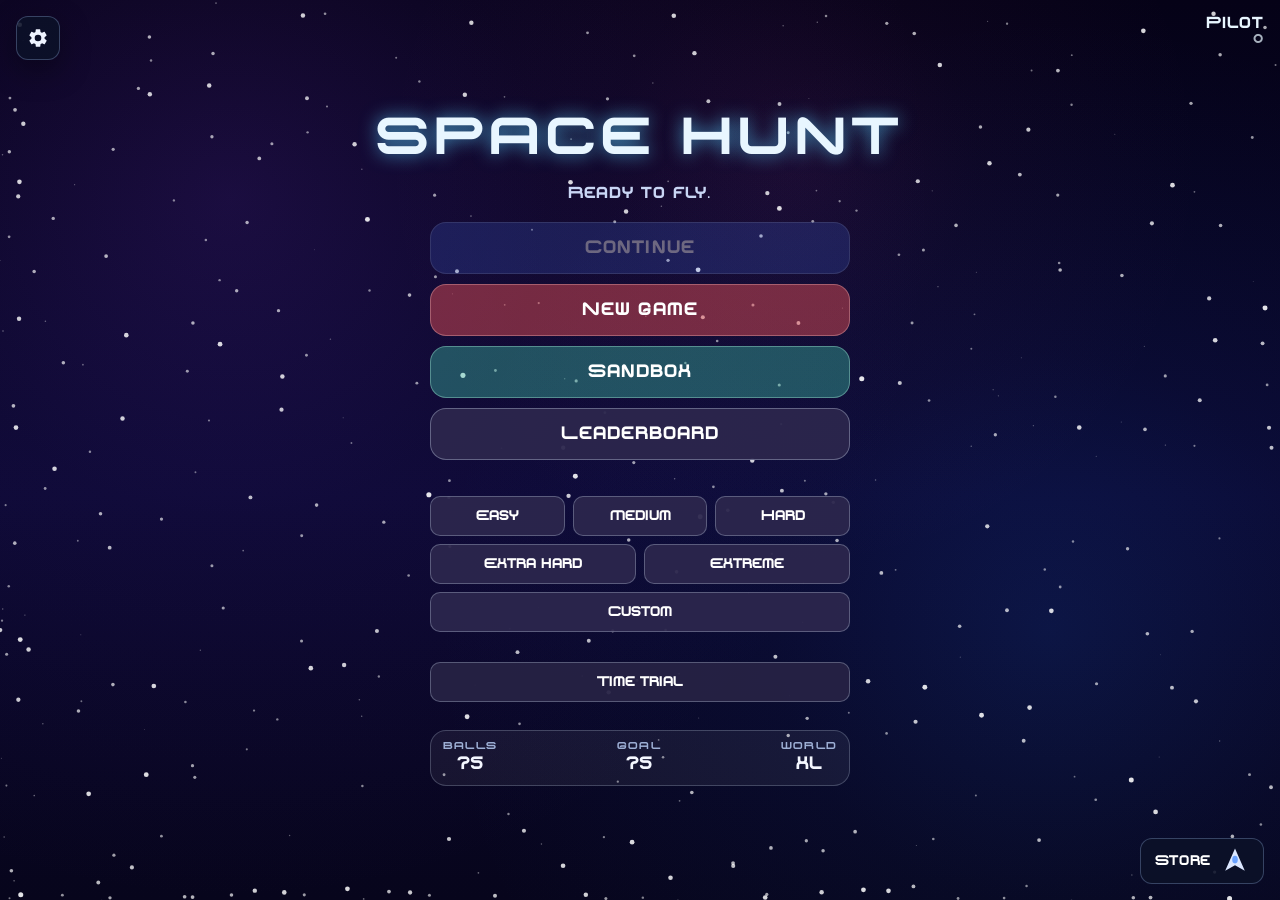
==== game.html @ 749dcb9c "Add Firefly 2 as a store ship. Co-authored-by: Cursor <cursoragent@cursor.com>" ====
<!DOCTYPE html>
<html lang="en">
<head>
    <meta charset="UTF-8">
    <script>
        (function () {
            var mode = new URLSearchParams(location.search).get("mode");
            if (mode !== "new" && mode !== "continue") location.replace("./index.html");
        })();
    </script>
    <meta name="viewport" content="width=device-width, initial-scale=1, minimum-scale=1, maximum-scale=1, user-scalable=no, viewport-fit=cover">
    <script>
        function blockSafariZoom(event) { event.preventDefault(); }
        document.addEventListener("gesturestart", blockSafariZoom, { passive: false });
        document.addEventListener("gesturechange", blockSafariZoom, { passive: false });
        document.addEventListener("gestureend", blockSafariZoom, { passive: false });
    </script>
    <meta name="apple-mobile-web-app-capable" content="yes">
    <meta name="apple-mobile-web-app-title" content="Space Hunt">
    <meta name="apple-mobile-web-app-status-bar-style" content="black-translucent">
    <meta name="mobile-web-app-capable" content="yes">
    <meta name="theme-color" content="#050217">
    <meta name="description" content="Fly through space and collect glowing balls.">
    <title>Play · Harlie Space Hunt</title>
    <link rel="manifest" href="manifest.webmanifest">
    <link rel="icon" href="public/favicon_io/favicon.ico" sizes="any">
    <link rel="icon" type="image/png" sizes="32x32" href="public/favicon_io/favicon-32x32.png">
    <link rel="icon" type="image/png" sizes="16x16" href="public/favicon_io/favicon-16x16.png">
    <link rel="apple-touch-icon" href="public/favicon_io/apple-touch-icon.png">
    <link rel="stylesheet" href="game.css">
</head>
<body>
    <canvas id="game" aria-label="Space hunt play area"></canvas>
    <div class="spike-flash" id="spike-flash" aria-hidden="true"></div>

    <div class="hud-cluster">
        <button type="button" class="settings-btn" id="go-home" aria-label="Home">
            <svg viewBox="0 0 24 24" aria-hidden="true">
                <path fill="currentColor" d="M12 3.1 2.6 11.2h2.5v9.1h5.4v-6.1h3v6.1h5.4v-9.1h2.5L12 3.1z"/>
            </svg>
        </button>
        <section class="panel hud-stats" aria-live="polite" aria-label="Score and time">
            <div class="hud-stats-row">
                <p class="value" aria-label="Found"><span id="found-count">0</span> / <span id="goal-count">75</span></p>
                <p class="value hud-score" id="play-score" aria-label="Score">0</p>
                <p class="value hud-timer" id="play-timer" aria-label="Play time">0:00</p>
            </div>
        </section>
        <button type="button" class="settings-btn play-settings" id="play-settings" aria-label="Settings">
            <svg viewBox="0 0 24 24" aria-hidden="true">
                <path fill="currentColor" d="M19.14 12.94c.04-.31.06-.63.06-.94s-.02-.63-.06-.94l2.03-1.58a.5.5 0 0 0 .12-.64l-1.92-3.32a.5.5 0 0 0-.6-.22l-2.39.96c-.5-.38-1.03-.7-1.62-.94l-.36-2.54a.49.49 0 0 0-.49-.42h-3.84a.49.49 0 0 0-.49.42l-.36 2.54c-.59.24-1.13.56-1.62.94l-2.39-.96a.5.5 0 0 0-.6.22L2.74 8.84a.5.5 0 0 0 .12.64l2.03 1.58c-.04.31-.06.62-.06.94s.02.63.06.94L2.86 14.52a.5.5 0 0 0-.12.64l1.92 3.32c.14.24.41.34.6.22l2.39-.96c.5.38 1.03.7 1.62.94l.36 2.54c.05.24.25.42.49.42h3.84c.24 0 .44-.18.49-.42l.36-2.54c.59-.24 1.13-.56 1.62-.94l2.39.96c.22.09.49 0 .6-.22l1.92-3.32a.5.5 0 0 0-.12-.64l-2.03-1.58ZM12 15.6A3.6 3.6 0 1 1 12 8.4a3.6 3.6 0 0 1 0 7.2Z"/>
            </svg>
        </button>
    </div>

    <p class="coords" id="coords">0, 0</p>

    <div class="controls">
        <div class="joystick" id="joystick" role="application" aria-label="Ship joystick">
            <div class="joystick-base">
                <span class="joystick-ring" data-ring="slow"></span>
                <span class="joystick-ring" data-ring="medium"></span>
                <span class="joystick-ring" data-ring="fast"></span>
                <div class="joystick-knob" id="joystick-knob"></div>
            </div>
        </div>
        <div class="boost-wrap">
            <div class="boost-fuel" role="meter" aria-label="Boost fuel" aria-valuemin="0" aria-valuemax="100" aria-valuenow="100">
                <div class="boost-fuel-fill" id="boost-fuel"></div>
            </div>
            <button type="button" class="boost-btn" id="boost-btn" aria-pressed="false" aria-label="Hold to double ship speed">2×</button>
        </div>
    </div>

    <div class="minimap-stage" id="minimap-stage">
        <canvas id="minimap" class="minimap" aria-label="Minimap, tap to expand" role="button" aria-pressed="false"></canvas>
        <button type="button" class="minimap-close hidden" id="minimap-close" aria-label="Close map">×</button>
    </div>

    <div class="settings-overlay hidden" id="settings-menu" role="dialog" aria-modal="true" aria-labelledby="settings-title">
        <div class="settings-sheet">
            <div class="settings-head">
                <button type="button" class="settings-back hidden" id="settings-back">Back</button>
                <h1 id="settings-title">Settings</h1>
                <button type="button" class="settings-close" id="settings-close" aria-label="Close settings">×</button>
            </div>

            <div class="settings-body">
            <div class="settings-nav" id="settings-nav">
                <button type="button" class="settings-cat" data-panel="user">User settings</button>
                <button type="button" class="settings-cat" data-panel="game">Game settings</button>
                <button type="button" class="settings-cat" data-panel="audio">Volume</button>
                <button type="button" class="settings-cat" data-panel="visuals">Visuals</button>
            </div>

            <div class="settings-panel hidden" data-panel="user">
                <section class="settings-block">
                    <p class="label">Username</p>
                    <input type="text" class="username-input" id="username-input" maxlength="20" autocomplete="username" enterkeyhint="done" spellcheck="false" placeholder="Pilot" aria-label="Username">
                </section>
                <section class="settings-block">
                    <button type="button" class="settings-board" id="settings-board">Leaderboard</button>
                </section>
                <section class="settings-block">
                    <button type="button" class="settings-reset" id="settings-reset">Reset progress</button>
                </section>
            </div>

            <div class="settings-panel hidden" data-panel="game">
                <details class="settings-fold" open>
                    <summary>Hunt</summary>
                    <div class="settings-fold-body">
                        <section class="settings-block">
                            <p class="label">Difficulty</p>
                            <div class="diff-choices" role="group" aria-label="Difficulty">
                                <button type="button" class="diff-btn" data-diff="easy">Easy</button>
                                <button type="button" class="diff-btn" data-diff="medium">Medium</button>
                                <button type="button" class="diff-btn" data-diff="hard">Hard</button>
                                <button type="button" class="diff-btn" data-diff="extra">Extra hard</button>
                                <button type="button" class="diff-btn" data-diff="extreme">Extreme</button>
                                <button type="button" class="diff-btn" data-diff="custom">Custom</button>
                            </div>
                        </section>
                        <section class="settings-block">
                            <div class="settings-heading">
                                <p class="label">Balls</p>
                                <p class="value"><span id="balls-slider-value">75</span></p>
                            </div>
                            <input type="range" id="balls-slider" min="25" max="1000" step="5" value="75" aria-label="Balls in the game">
                        </section>
                        <section class="settings-block">
                            <div class="settings-heading">
                                <p class="label">Goal</p>
                                <p class="value"><span id="goal-slider-value">75</span></p>
                            </div>
                            <input type="range" id="goal-slider" min="5" max="1000" step="5" value="75" aria-label="Balls to win">
                        </section>
                        <section class="settings-block">
                            <p class="label">World size</p>
                            <div class="world-sizes" role="group" aria-label="World size">
                                <button type="button" class="world-btn" data-world="5000" data-size="sm">sm</button>
                                <button type="button" class="world-btn" data-world="10000" data-size="md">md</button>
                                <button type="button" class="world-btn" data-world="15000" data-size="lg">lg</button>
                                <button type="button" class="world-btn is-on" data-world="20000" data-size="xl">xl</button>
                            </div>
                        </section>
                    </div>
                </details>
                <details class="settings-fold">
                    <summary>Spike balls</summary>
                    <div class="settings-fold-body">
                        <section class="settings-block preset-only">
                            <p class="label">Spike balls</p>
                            <div class="pulse-choices" role="group" aria-label="Spike balls">
                                <button type="button" class="spike-btn is-on" data-spikes="on">On</button>
                                <button type="button" class="spike-btn" data-spikes="off">Off</button>
                            </div>
                        </section>
                        <section class="settings-block custom-only hidden">
                            <div class="settings-heading">
                                <p class="label">Count</p>
                                <p class="value"><span id="spikes-slider-value">11</span></p>
                            </div>
                            <input type="range" id="spikes-slider" min="0" max="1000" step="1" value="11" aria-label="Spike balls">
                        </section>
                    </div>
                </details>
                <details class="settings-fold">
                    <summary>Meteors</summary>
                    <div class="settings-fold-body">
                        <section class="settings-block preset-only">
                            <p class="label">Meteors</p>
                            <div class="pulse-choices" role="group" aria-label="Meteors">
                                <button type="button" class="meteor-btn is-on" data-meteor="on">On</button>
                                <button type="button" class="meteor-btn" data-meteor="off">Off</button>
                            </div>
                        </section>
                        <section class="settings-block custom-only hidden">
                            <div class="settings-heading">
                                <p class="label">Count</p>
                                <p class="value"><span id="meteor-slider-value">1</span></p>
                            </div>
                            <input type="range" id="meteor-slider" min="0" max="20" step="1" value="1" aria-label="Meteors on the board">
                        </section>
                        <section class="settings-block custom-only hidden">
                            <div class="settings-heading">
                                <p class="label">Speed</p>
                                <p class="value"><span id="meteor-speed-slider-value">1×</span></p>
                            </div>
                            <input type="range" id="meteor-speed-slider" min="0" max="10" step="0.1" value="1" aria-label="Meteor speed">
                        </section>
                    </div>
                </details>
                <details class="settings-fold custom-only hidden">
                    <summary>Comets</summary>
                    <div class="settings-fold-body">
                        <section class="settings-block">
                            <div class="settings-heading">
                                <p class="label">Count</p>
                                <p class="value"><span id="comet-slider-value">0</span></p>
                            </div>
                            <input type="range" id="comet-slider" min="0" max="300" step="1" value="0" aria-label="Comets on the board">
                        </section>
                        <section class="settings-block">
                            <div class="settings-heading">
                                <p class="label">Points</p>
                                <p class="value"><span id="comet-points-slider-value">60,000</span></p>
                            </div>
                            <input type="range" id="comet-points-slider" min="0" max="3000000" step="10000" value="60000" aria-label="Points per comet">
                        </section>
                        <section class="settings-block">
                            <div class="settings-heading">
                                <p class="label">Speed</p>
                                <p class="value"><span id="comet-speed-slider-value">1×</span></p>
                            </div>
                            <input type="range" id="comet-speed-slider" min="0" max="10" step="0.1" value="1" aria-label="Comet speed">
                        </section>
                    </div>
                </details>
                <details class="settings-fold custom-only hidden">
                    <summary>Neutron stars</summary>
                    <div class="settings-fold-body">
                        <section class="settings-block">
                            <div class="settings-heading">
                                <p class="label">Pairs</p>
                                <p class="value"><span id="neutron-slider-value">5</span></p>
                            </div>
                            <input type="range" id="neutron-slider" min="0" max="20" step="1" value="5" aria-label="Neutron star pairs">
                        </section>
                        <section class="settings-block">
                            <div class="settings-heading">
                                <p class="label">Speed</p>
                                <p class="value"><span id="neutron-speed-slider-value">1×</span></p>
                            </div>
                            <input type="range" id="neutron-speed-slider" min="0" max="10" step="0.1" value="1" aria-label="Neutron star speed">
                        </section>
                    </div>
                </details>
                <details class="settings-fold">
                    <summary>Ship</summary>
                    <div class="settings-fold-body">
                        <section class="settings-block custom-only hidden">
                            <div class="settings-heading">
                                <p class="label">Speed</p>
                                <p class="value"><span id="ship-speed-slider-value">1×</span></p>
                            </div>
                            <input type="range" id="ship-speed-slider" min="0" max="10" step="0.1" value="1" aria-label="Ship speed">
                        </section>
                        <section class="settings-block custom-only hidden">
                            <div class="settings-heading">
                                <p class="label">Planet orbit</p>
                                <p class="value"><span id="cargo-speed-slider-value">1×</span></p>
                            </div>
                            <input type="range" id="cargo-speed-slider" min="0" max="10" step="0.1" value="1" aria-label="Orbiting planet speed">
                        </section>
                        <section class="settings-block">
                            <p class="label">Infinite fuel</p>
                            <div class="pulse-choices" role="group" aria-label="Infinite fuel">
                                <button type="button" class="fuel-btn" data-fuel="on">On</button>
                                <button type="button" class="fuel-btn is-on" data-fuel="off">Off</button>
                            </div>
                        </section>
                        <section class="settings-block">
                            <div class="settings-heading">
                                <p class="label">Zoom</p>
                                <p class="value zoom-value">
                                    <input type="text" class="zoom-input" id="zoom-input" value="1" inputmode="decimal" enterkeyhint="done" autocomplete="off" spellcheck="false" aria-label="Camera zoom amount">
                                    <span aria-hidden="true">×</span>
                                </p>
                            </div>
                            <input type="range" id="zoom-slider" min="0" max="11" step="1" value="2" aria-label="Camera zoom">
                        </section>
                    </div>
                </details>
                <section class="settings-block custom-only hidden">
                    <button type="button" class="settings-defaults custom-reset">Reset defaults</button>
                </section>
            </div>

            <div class="settings-panel hidden" data-panel="audio">
                <section class="settings-block">
                    <p class="label">Audio</p>
                    <div class="pulse-choices" role="group" aria-label="Audio">
                        <button type="button" class="audio-btn is-on" data-audio="on">On</button>
                        <button type="button" class="audio-btn" data-audio="off">Off</button>
                    </div>
                </section>
                <section class="settings-block">
                    <div class="settings-heading">
                        <p class="label">Volume</p>
                        <p class="value"><span id="volume-slider-value">100</span></p>
                    </div>
                    <input type="range" id="volume-slider" min="0" max="100" step="1" value="100" aria-label="Volume">
                </section>
            </div>

            <div class="settings-panel hidden" data-panel="visuals">
                <section class="settings-block">
                    <p class="label">Fullscreen</p>
                    <div class="fullscreen-choices" role="group" aria-label="Fullscreen">
                        <button type="button" class="fullscreen-btn" data-fullscreen="on">On</button>
                        <button type="button" class="fullscreen-btn is-on" data-fullscreen="off">Off</button>
                    </div>
                </section>
                <section class="settings-block">
                    <p class="label">Colors</p>
                    <div class="palette-choices" role="group" aria-label="Color palette">
                        <button type="button" class="palette-btn" data-palette="rainbow">Rainbow</button>
                        <button type="button" class="palette-btn is-on" data-palette="space">Space</button>
                        <button type="button" class="palette-btn" data-palette="dark">Dark</button>
                    </div>
                </section>
                <section class="settings-block">
                    <p class="label">Pulse</p>
                    <div class="pulse-choices" role="group" aria-label="Ball pulse">
                        <button type="button" class="pulse-btn" data-pulse="on">On</button>
                        <button type="button" class="pulse-btn is-on" data-pulse="off">Off</button>
                    </div>
                </section>
                <section class="settings-block">
                    <p class="label">Nebula</p>
                    <div class="pulse-choices" role="group" aria-label="Nebula">
                        <button type="button" class="nebula-btn is-on" data-nebula="on">On</button>
                        <button type="button" class="nebula-btn" data-nebula="off">Off</button>
                    </div>
                </section>
                <section class="settings-block">
                    <p class="label">Moving stars</p>
                    <div class="pulse-choices" role="group" aria-label="Moving stars">
                        <button type="button" class="star-btn is-on" data-stars="on">On</button>
                        <button type="button" class="star-btn" data-stars="off">Off</button>
                    </div>
                </section>
                <section class="settings-block">
                    <p class="label">Background</p>
                    <div class="pulse-choices" role="group" aria-label="Background">
                        <button type="button" class="sky-btn is-on" data-sky="stars">Stars</button>
                        <button type="button" class="sky-btn" data-sky="galaxies">Galaxies</button>
                    </div>
                </section>
                <section class="settings-block">
                    <div class="settings-heading">
                        <p class="label">Lifetime</p>
                        <p class="value" id="lifetime-points" aria-label="Lifetime points">0</p>
                    </div>
                    <p class="label">Locks</p>
                    <div class="pulse-choices" role="group" aria-label="Ship store prices">
                        <button type="button" class="req-btn is-on" data-req="on">On</button>
                        <button type="button" class="req-btn" data-req="off">Off</button>
                    </div>
                    <p class="label ship-picker-label">Store</p>
                    <div class="ship-choices" role="group" aria-label="Ship store">
                    <button type="button" class="ship-btn is-on" data-ship="classic" aria-label="Classic ship">
                        <svg viewBox="0 0 32 40" aria-hidden="true">
                            <path fill="#dce7ff" d="M16 2 30 34 16 26 2 34Z"/>
                            <ellipse fill="#6aa2ff" cx="16" cy="18" rx="4" ry="5.5"/>
                        </svg>
                    </button>
                    <button type="button" class="ship-btn is-locked" data-ship="ship-1" aria-label="Crew ship">
                        <img src="public/images/ships/ship-1.webp" alt="">
                        <span class="ship-lock">5,000</span>
                    </button>
                    <button type="button" class="ship-btn is-locked" data-ship="cat" aria-label="Cat ship">
                        <img src="public/images/ships/cat.webp" alt="">
                        <span class="ship-lock">7,500</span>
                    </button>
                    <button type="button" class="ship-btn is-locked" data-ship="wolf" aria-label="Wolf ship">
                        <img src="public/images/ships/wolf.webp" alt="">
                        <span class="ship-lock">11,250</span>
                    </button>
                    <button type="button" class="ship-btn is-locked" data-ship="cube" aria-label="Cube ship">
                        <img src="public/images/ships/cube.webp" alt="">
                        <span class="ship-lock">16,880</span>
                    </button>
                    <button type="button" class="ship-btn is-locked" data-ship="hello-kitty" aria-label="Hello Kitty ship">
                        <img src="public/images/ships/hello-kitty.webp" alt="">
                        <span class="ship-lock">25,320</span>
                    </button>
                    <button type="button" class="ship-btn is-locked" data-ship="ufo" aria-label="UFO ship">
                        <img src="public/images/ships/ufo.webp" alt="">
                        <span class="ship-lock">37,970</span>
                    </button>
                    <button type="button" class="ship-btn is-locked" data-ship="harlie" aria-label="Harlie ship">
                        <img src="public/images/ships/harlie.webp" alt="">
                        <span class="ship-lock">56,960</span>
                    </button>
                    <button type="button" class="ship-btn is-locked" data-ship="selah" aria-label="Selah ship">
                        <img src="public/images/ships/selah.webp" alt="">
                        <span class="ship-lock">85,430</span>
                    </button>
                    <button type="button" class="ship-btn is-locked" data-ship="guitar" aria-label="Guitar ship">
                        <img src="public/images/ships/guitar.webp" alt="">
                        <span class="ship-lock">128,150</span>
                    </button>
                    <button type="button" class="ship-btn is-locked" data-ship="selah-harlie" aria-label="Selah and Harlie ship">
                        <img src="public/images/ships/selah-harlie.webp" alt="">
                        <span class="ship-lock">192,220</span>
                    </button>
                    <button type="button" class="ship-btn is-locked" data-ship="harlie-ship-1" aria-label="Harlie ship 1">
                        <img src="public/images/ships/harlie-ship-1.webp" alt="">
                        <span class="ship-lock">288,330</span>
                    </button>
                    <button type="button" class="ship-btn is-locked" data-ship="papa" aria-label="Papa ship">
                        <img src="public/images/ships/papa.webp" alt="">
                        <span class="ship-lock">432,490</span>
                    </button>
                    <button type="button" class="ship-btn is-locked" data-ship="jj" aria-label="JJ ship">
                        <img src="public/images/ships/jj.webp" alt="">
                        <span class="ship-lock">648,740</span>
                    </button>
                    <button type="button" class="ship-btn is-locked" data-ship="firefly" aria-label="Firefly ship">
                        <img src="public/images/ships/firefly.webp" alt="">
                        <span class="ship-lock">973,100</span>
                    </button>
                    <button type="button" class="ship-btn is-locked" data-ship="firefly-2" aria-label="Firefly 2 ship">
                        <img src="public/images/ships/firefly-2.webp" alt="">
                        <span class="ship-lock">1,459,650</span>
                    </button>
                    </div>
                </section>
            </div>
            </div>

            <div class="settings-actions">
                <button type="button" class="settings-home" id="settings-home">Home</button>
                <button type="button" class="settings-restart" id="settings-restart">Restart</button>
                <button type="button" class="settings-continue" id="settings-continue">Continue</button>
            </div>
        </div>
    </div>

    <div class="overlay hidden" id="buy-overlay" role="dialog" aria-modal="true" aria-labelledby="buy-title">
        <div class="win-card resume-card">
            <h1 id="buy-title">BUY SHIP?</h1>
            <p id="buy-copy">Spend points to own this ship?</p>
            <div class="resume-actions">
                <button type="button" id="buy-cancel">Cancel</button>
                <button type="button" class="resume-continue" id="buy-confirm">Buy</button>
            </div>
        </div>
    </div>

    <div class="overlay hidden" id="reset-overlay" role="dialog" aria-modal="true" aria-labelledby="reset-title">
        <div class="win-card resume-card">
            <h1 id="reset-title">RESET ALL?</h1>
            <p>This erases lifetime points, purchased ships, the leaderboard, and any game in progress.</p>
            <div class="resume-actions">
                <button type="button" id="reset-cancel">Cancel</button>
                <button type="button" class="reset-confirm" id="reset-confirm">Reset</button>
            </div>
        </div>
    </div>

    <div class="overlay hidden" id="resume-overlay" role="dialog" aria-modal="true" aria-labelledby="resume-title">
        <div class="win-card resume-card">
            <h1 id="resume-title">CONTINUE?</h1>
            <p id="resume-message">A game is in progress.</p>
            <div class="resume-actions">
                <button type="button" class="resume-new" id="resume-new">New game</button>
                <button type="button" class="resume-continue" id="resume-continue">Continue</button>
            </div>
        </div>
    </div>

    <div class="overlay hidden" id="board-overlay" role="dialog" aria-modal="true" aria-labelledby="board-title">
        <div class="win-card board-card">
            <div class="board-head">
                <button type="button" class="board-back" id="board-back">Back</button>
                <button type="button" class="board-close" id="board-close" aria-label="Close leaderboard">×</button>
            </div>
            <h1 id="board-title">SCORES</h1>
            <div class="board-table" id="board-table" role="table" aria-label="Leaderboard">
                <div class="board-cols" role="row">
                    <span class="board-rank">#</span>
                    <span class="board-name">Name</span>
                    <span class="board-score">Score</span>
                    <span class="board-time">Time</span>
                    <span class="board-date">Date</span>
                </div>
                <div class="board-list" id="board-list"></div>
            </div>
            <p class="board-empty hidden" id="board-empty">No wins yet.</p>
        </div>
    </div>

    <div class="overlay hidden" id="win-overlay">
        <div class="win-card">
            <h1 id="win-title">YOU WON</h1>
            <p class="win-score" id="win-score">0</p>
            <p id="win-message">You reached the goal.</p>
            <div class="win-actions">
                <button type="button" id="win-board">Leaderboard</button>
                <button type="button" id="win-home">Home</button>
            </div>
        </div>
    </div>

    <script src="game.js"></script>
</body>
</html>
---- game.css ----
@font-face {
    font-family: "Supreme Spike";
    src: url("public/fonts/SupremeSpike-KVO8D.otf") format("opentype");
    font-weight: 400 800;
    font-style: normal;
    font-display: swap;
}

*,
*::before,
*::after {
    box-sizing: border-box;
    -webkit-tap-highlight-color: transparent;
}

html,
body {
    margin: 0;
    width: 100%;
    height: 100%;
    width: 100dvw;
    height: 100dvh;
    overflow: hidden;
    position: fixed;
    background: #02010a;
    color: #f4f7ff;
    font-family: "Supreme Spike", sans-serif;
    touch-action: none;
    overscroll-behavior: none;
    text-size-adjust: 100%;
    -webkit-text-size-adjust: 100%;
    user-select: none;
    -webkit-user-select: none;
}

input,
textarea {
    user-select: text;
    -webkit-user-select: text;
}

html {
    --control-grow: clamp(1, calc(1 + 0.6 * (100vmin - 320px) / 448px), 1.6);
    --control-inset-x: clamp(0px, calc(100vw / 6 * (100vmin - 320px) / 448px - 100px), calc(100vw / 6 - 100px));
    --control-inset-y: clamp(0px, calc(100vh / 6 * (100vmin - 320px) / 448px - 50px), calc(100vh / 6 - 50px));
}

html.settings-open,
body.settings-open,
html.board-open,
body.board-open {
    touch-action: pan-y;
}

#game {
    display: block;
    position: fixed;
    inset: 0;
    width: 100%;
    height: 100%;
}

.spike-flash {
    position: fixed;
    inset: 0;
    z-index: 9;
    pointer-events: none;
    opacity: 0;
    background:
        radial-gradient(ellipse 90% 42% at 50% -8%, rgba(255, 48, 32, 0.72), transparent 62%),
        radial-gradient(ellipse 90% 42% at 50% 108%, rgba(160, 8, 18, 0.68), transparent 62%),
        radial-gradient(ellipse 42% 90% at -8% 50%, rgba(220, 24, 36, 0.58), transparent 62%),
        radial-gradient(ellipse 42% 90% at 108% 50%, rgba(220, 24, 36, 0.58), transparent 62%),
        radial-gradient(ellipse 50% 40% at 12% 18%, rgba(255, 90, 40, 0.28), transparent 70%),
        radial-gradient(ellipse 46% 36% at 88% 82%, rgba(120, 0, 16, 0.3), transparent 68%);
    filter: blur(16px);
}

.spike-flash.is-on {
    animation: spike-smoke 0.75s ease-out forwards;
}

@keyframes spike-smoke {
    0% { opacity: 0; }
    10% { opacity: 1; }
    100% { opacity: 0; }
}

.hud-cluster {
    position: fixed;
    top: max(20px, env(safe-area-inset-top));
    left: 50%;
    transform: translateX(-50%);
    z-index: 5;
    display: flex;
    align-items: center;
    gap: 15px;
    pointer-events: none;
}

.hud-stats {
    position: relative;
    display: flex;
    flex-direction: column;
    align-items: center;
    gap: 0;
    min-width: 0;
}

.hud-stats-row {
    display: flex;
    align-items: center;
    gap: 18px;
}

.panel,
.settings-btn,
.joystick-base,
.joystick-knob {
    background: rgba(12, 18, 40, 0.88);
    border: 1px solid rgba(170, 200, 255, 0.28);
    box-shadow: 0 10px 30px rgba(0, 0, 0, 0.35);
}

.panel {
    pointer-events: auto;
    border-radius: 22px;
    padding: 15px 20px;
    min-width: 0;
}

.hud-stats .value {
    margin: 0;
    font-size: 35px;
    font-variant-numeric: tabular-nums;
}

.hud-score,
.hud-timer {
    padding-left: 18px;
    border-left: 1px solid rgba(170, 200, 255, 0.28);
}

.hud-timer {
    flex: 0 0 8ch;
    width: 8ch;
    min-width: 8ch;
    white-space: nowrap;
    text-align: left;
}

.label {
    margin: 0;
    font-size: 12px;
    letter-spacing: 0.12em;
    text-transform: uppercase;
    color: #9eb0d6;
}

.value {
    margin: 2px 0 0;
    font-size: 28px;
    font-weight: 700;
    line-height: 1.1;
}

.settings-btn {
    position: relative;
    z-index: 5;
    pointer-events: auto;
    touch-action: manipulation;
    width: 70px;
    height: 70px;
    padding: 0;
    border-radius: 20px;
    color: #eef3ff;
    display: grid;
    place-items: center;
    line-height: 0;
    flex-shrink: 0;
}

.settings-btn svg {
    display: block;
    width: 35px;
    height: 35px;
    overflow: visible;
    pointer-events: none;
}

.settings-lite .settings-cat[data-panel="user"],
.settings-lite .settings-cat[data-panel="game"] {
    display: none;
}

.settings-overlay {
    position: fixed;
    inset: 0;
    z-index: 6;
    padding: max(16px, env(safe-area-inset-top)) max(16px, env(safe-area-inset-right)) max(16px, env(safe-area-inset-bottom)) max(16px, env(safe-area-inset-left));
    display: flex;
    flex-direction: column;
    align-items: center;
    justify-content: center;
    overflow: hidden;
    touch-action: pan-y;
    overscroll-behavior: contain;
    background:
        radial-gradient(ellipse 58% 42% at 16% 22%, rgba(148, 72, 210, 0.16), transparent 70%),
        radial-gradient(ellipse 48% 38% at 86% 18%, rgba(46, 118, 196, 0.12), transparent 68%),
        radial-gradient(ellipse 52% 40% at 74% 82%, rgba(210, 78, 148, 0.1), transparent 70%),
        radial-gradient(ellipse 46% 34% at 24% 88%, rgba(48, 168, 176, 0.1), transparent 66%),
        rgba(4, 8, 22, 0.34);
}

.settings-overlay.hidden {
    display: none;
}

.settings-sheet {
    display: flex;
    flex-direction: column;
    width: 600px;
    max-width: 100%;
    max-height: 100%;
    min-height: 0;
    overflow: hidden;
    touch-action: pan-y;
    border-radius: 28px;
    padding: 28px 24px 20px;
    background:
        radial-gradient(ellipse 80% 55% at 8% 0%, rgba(168, 96, 230, 0.14), transparent 58%),
        radial-gradient(ellipse 70% 50% at 100% 100%, rgba(40, 130, 200, 0.1), transparent 52%),
        linear-gradient(180deg, rgb(54, 55, 116), rgb(30, 11, 53));
    border: 1px solid rgba(220, 235, 255, 0.32);
    box-shadow: 0 16px 50px rgba(0, 0, 0, 0.22), inset 0 1px 0 rgba(255, 255, 255, 0.28);
}

.settings-head {
    display: flex;
    align-items: center;
    justify-content: space-between;
    gap: 12px;
    margin-bottom: 20px;
    flex-shrink: 0;
}

.settings-back {
    min-height: 48px;
    padding: 0 14px;
    flex-shrink: 0;
    border: 1px solid rgba(220, 235, 255, 0.28);
    border-radius: 14px;
    background: rgba(255, 255, 255, 0.1);
    color: #fff;
    font-size: 16px;
    font-weight: 700;
}

.settings-nav {
    display: flex;
    flex-direction: column;
    gap: 12px;
}

.settings-cat {
    min-height: 64px;
    border-radius: 16px;
    border: 1px solid rgba(220, 235, 255, 0.28);
    background: rgba(79, 124, 255, 0.5);
    color: #fff;
    font-size: 20px;
    font-weight: 700;
}

.settings-panel.hidden,
.settings-nav.hidden,
.settings-back.hidden {
    display: none;
}

.settings-sheet h1 {
    margin: 0;
    flex: 1;
    text-align: center;
    font-size: 40px;
}

.settings-close {
    width: 48px;
    height: 48px;
    flex-shrink: 0;
    padding: 0;
    border: 1px solid rgba(220, 235, 255, 0.28);
    border-radius: 14px;
    background: rgba(255, 255, 255, 0.1);
    color: #fff;
    font-size: 32px;
    line-height: 1;
}

.settings-body {
    flex: 1 1 auto;
    min-height: 0;
    overflow-x: hidden;
    overflow-y: auto;
    touch-action: pan-y;
    -webkit-overflow-scrolling: touch;
    overscroll-behavior: contain;
}

.settings-panel {
    min-height: min-content;
}

.settings-block {
    margin-bottom: 28px;
}

.settings-body .settings-block:last-child,
.settings-panel .settings-block:last-child {
    margin-bottom: 0;
}

.custom-only.hidden,
.preset-only.hidden {
    display: none;
}

.settings-fold {
    margin-bottom: 12px;
    border: 1px solid rgba(220, 235, 255, 0.22);
    border-radius: 16px;
    background: rgba(255, 255, 255, 0.05);
    overflow: hidden;
}

.settings-fold:last-child {
    margin-bottom: 0;
}

.settings-fold > summary {
    list-style: none;
    cursor: pointer;
    display: flex;
    align-items: center;
    justify-content: space-between;
    gap: 12px;
    min-height: 56px;
    padding: 0 16px;
    color: #fff;
    font-size: 18px;
    font-weight: 700;
    letter-spacing: 0.03em;
    touch-action: manipulation;
    user-select: none;
    -webkit-user-select: none;
}

.settings-fold > summary::-webkit-details-marker,
.settings-fold > summary::marker {
    display: none;
    content: "";
}

.settings-fold > summary::after {
    content: "";
    width: 0.5em;
    height: 0.5em;
    flex-shrink: 0;
    border-right: 2px solid rgba(220, 235, 255, 0.8);
    border-bottom: 2px solid rgba(220, 235, 255, 0.8);
    transform: rotate(45deg);
    transition: transform 0.15s ease;
}

.settings-fold[open] > summary::after {
    margin-top: 6px;
    transform: rotate(225deg);
}

.settings-fold-body {
    padding: 4px 16px 16px;
}

.settings-fold .settings-block {
    margin-bottom: 18px;
}

.settings-fold .settings-block:last-child {
    margin-bottom: 0;
}

.settings-heading {
    display: flex;
    align-items: baseline;
    justify-content: space-between;
    gap: 16px;
    margin-bottom: 14px;
}

.settings-heading .value {
    margin: 0;
}

.zoom-value {
    display: flex;
    align-items: baseline;
    gap: 2px;
}

.zoom-input {
    width: 4.8em;
    min-width: 0;
    min-height: 44px;
    margin: 0;
    padding: 2px 8px;
    border-radius: 10px;
    border: 1px solid rgba(220, 235, 255, 0.28);
    background: rgba(255, 255, 255, 0.12);
    color: inherit;
    font: inherit;
    font-size: 28px;
    font-weight: 700;
    line-height: 1.1;
    text-align: right;
    pointer-events: auto;
    touch-action: manipulation;
    user-select: text;
    -webkit-user-select: text;
}

.zoom-input:focus {
    outline: 2px solid rgba(79, 124, 255, 0.85);
    outline-offset: 1px;
}

.username-input {
    display: block;
    width: 100%;
    margin-top: 12px;
    min-height: 56px;
    padding: 12px 16px;
    border-radius: 16px;
    border: 1px solid rgba(220, 235, 255, 0.28);
    background: rgba(255, 255, 255, 0.16);
    color: #fff;
    font-family: inherit;
    font-size: 18px;
    font-weight: 700;
    letter-spacing: 0.04em;
    user-select: text;
    -webkit-user-select: text;
    touch-action: manipulation;
}

.username-input::placeholder {
    color: rgba(190, 210, 245, 0.45);
    font-weight: 500;
}

.settings-board,
.settings-defaults,
.settings-reset {
    display: block;
    width: 100%;
    margin-top: 0;
    min-height: 56px;
    border-radius: 16px;
    border: 1px solid rgba(220, 235, 255, 0.28);
    background: rgba(79, 124, 255, 0.5);
    color: #fff;
    font-size: 18px;
    font-weight: 700;
}

.settings-reset {
    background: rgba(255, 90, 90, 0.42);
    border-color: rgba(255, 190, 190, 0.35);
}

.reset-confirm {
    background: rgba(255, 90, 90, 0.42);
    border-color: rgba(255, 190, 190, 0.4);
}

.range-hit {
    position: relative;
    width: 100%;
    height: 64px;
    display: flex;
    align-items: center;
    touch-action: none;
    -webkit-user-select: none;
    user-select: none;
}

.range-hit input[type="range"] {
    pointer-events: none;
    height: 64px;
}

html.range-dragging,
html.range-dragging * {
    touch-action: none !important;
}

input[type="range"] {
    -webkit-appearance: none;
    appearance: none;
    display: block;
    width: 100%;
    height: 64px;
    margin: 0;
    padding: 0;
    background: transparent;
    accent-color: #4f7cff;
    touch-action: none;
    cursor: pointer;
}

input[type="range"]::-webkit-slider-runnable-track {
    height: 14px;
    border-radius: 999px;
    background: rgba(220, 235, 255, 0.22);
}

input[type="range"]::-webkit-slider-thumb {
    -webkit-appearance: none;
    appearance: none;
    width: 44px;
    height: 44px;
    margin-top: -15px;
    border-radius: 50%;
    border: 2px solid #dceeff;
    background: #4f7cff;
    box-shadow: 0 2px 8px rgba(0, 0, 0, 0.35);
}

input[type="range"]::-moz-range-track {
    height: 14px;
    border-radius: 999px;
    background: rgba(220, 235, 255, 0.22);
}

input[type="range"]::-moz-range-thumb {
    width: 44px;
    height: 44px;
    border: 2px solid #dceeff;
    border-radius: 50%;
    background: #4f7cff;
    box-shadow: 0 2px 8px rgba(0, 0, 0, 0.35);
}

input[type="range"]:focus {
    outline: none;
}

input[type="range"]:focus-visible::-webkit-slider-thumb,
input[type="range"]:focus-visible::-moz-range-thumb {
    box-shadow: 0 0 0 3px rgba(79, 124, 255, 0.45);
}

.world-sizes,
.palette-choices,
.pulse-choices,
.fullscreen-choices,
.ship-choices,
.diff-choices {
    display: flex;
    gap: 12px;
    margin-top: 12px;
}

.diff-choices {
    flex-wrap: wrap;
}

.ship-choices {
    flex-wrap: wrap;
}

.ship-picker-label {
    margin-top: 16px;
}

.world-btn,
.palette-btn,
.pulse-btn,
.req-btn,
.audio-btn,
.fullscreen-btn,
.spike-btn,
.meteor-btn,
.fuel-btn,
.nebula-btn,
.star-btn,
.sky-btn,
.diff-btn {
    flex: 1;
    min-height: 72px;
    border-radius: 16px;
    border: 1px solid rgba(220, 235, 255, 0.28);
    background: rgba(255, 255, 255, 0.2);
    color: #fff;
    font-size: 22px;
    font-weight: 700;
    text-transform: lowercase;
}

.palette-btn,
.pulse-btn,
.req-btn,
.audio-btn,
.fullscreen-btn,
.spike-btn,
.meteor-btn,
.fuel-btn,
.nebula-btn,
.star-btn,
.sky-btn,
.diff-btn {
    text-transform: none;
    font-size: 18px;
}

.diff-btn {
    flex: 1 1 calc(33.333% - 8px);
    min-height: 56px;
    font-size: 16px;
}

.world-btn.is-on,
.palette-btn.is-on,
.pulse-btn.is-on,
.req-btn.is-on,
.audio-btn.is-on,
.fullscreen-btn.is-on,
.spike-btn.is-on,
.meteor-btn.is-on,
.fuel-btn.is-on,
.nebula-btn.is-on,
.star-btn.is-on,
.sky-btn.is-on,
.diff-btn.is-on,
.ship-btn.is-on {
    background: rgba(79, 124, 255, 0.5);
    border-color: rgba(220, 235, 255, 0.55);
}

/* Home difficulty row sits on the starfield, not on the settings sheet. */
.home-diffs .diff-btn {
    background: rgba(44, 39, 77, 0.94);
}

.home-diffs .diff-btn.is-on {
    background: rgba(48, 62, 148, 0.94);
}

.ship-btn {
    position: relative;
    flex: 1 1 calc(25% - 12px);
    min-width: 72px;
    min-height: 88px;
    padding: 10px;
    border-radius: 16px;
    border: 1px solid rgba(220, 235, 255, 0.28);
    background: rgba(255, 255, 255, 0.2);
    color: #fff;
    display: grid;
    place-items: center;
}

.ship-btn.is-locked {
    opacity: 0.42;
}

.ship-btn.is-sale {
    opacity: 1;
}

.ship-lock {
    display: none;
    position: absolute;
    left: 6px;
    right: 6px;
    bottom: 6px;
    padding: 2px 0;
    border-radius: 8px;
    background: rgba(4, 8, 22, 0.72);
    font-family: "Supreme Spike", sans-serif;
    font-size: 11px;
    font-weight: 700;
    letter-spacing: 0.04em;
    color: #e8f6ff;
}

.ship-btn.is-locked .ship-lock,
.ship-btn.is-sale .ship-lock {
    display: block;
}

.ship-btn.is-sale .ship-lock {
    background: rgba(79, 124, 255, 0.88);
}

@keyframes ship-nope {
    0%, 100% { transform: translateX(0); }
    25% { transform: translateX(-5px); }
    75% { transform: translateX(5px); }
}

.ship-btn.is-nope {
    animation: ship-nope 0.28s ease;
}

.ship-btn img,
.ship-btn svg {
    width: 86px;
    height: 58px;
    object-fit: contain;
    pointer-events: none;
}

.ship-btn img[src*="cat.webp"],
.ship-btn img[src*="wolf.webp"],
.ship-btn img[src*="ufo.webp"] {
    image-rendering: pixelated;
    image-rendering: crisp-edges;
}

.settings-actions {
    display: flex;
    flex-wrap: wrap;
    gap: 16px;
    margin-top: 16px;
    flex-shrink: 0;
}

.settings-actions button {
    flex: 1;
    min-height: 64px;
    border-radius: 16px;
    color: #fff;
    font-size: 20px;
    font-weight: 700;
}

.settings-home {
    background: rgba(255, 255, 255, 0.22);
    border: 1px solid rgba(220, 235, 255, 0.32);
}

.settings-restart {
    background: rgba(255, 90, 90, 0.4);
    border: 1px solid rgba(255, 190, 190, 0.35);
}

.settings-continue {
    background: rgba(79, 124, 255, 0.56);
    border: 1px solid rgba(190, 215, 255, 0.4);
}

.coords {
    position: fixed;
    left: 50%;
    bottom: max(24px, env(safe-area-inset-bottom));
    transform: translateX(-50%);
    margin: 0;
    z-index: 2;
    font-size: 13px;
    letter-spacing: 0.04em;
    color: rgba(190, 210, 245, 0.7);
    pointer-events: none;
}

.minimap-stage {
    position: fixed;
    top: max(20px, env(safe-area-inset-top));
    right: max(20px, env(safe-area-inset-right));
    bottom: auto;
    left: auto;
    width: 240px;
    height: 240px;
    z-index: 3;
    overflow: hidden;
    border-radius: 20px;
    background: #02010a;
}

.minimap {
    position: absolute;
    inset: 0;
    width: 100%;
    height: 100%;
    pointer-events: auto;
    touch-action: manipulation;
    cursor: pointer;
    border-radius: 20px;
    border: 1px solid rgba(170, 200, 255, 0.28);
    box-shadow: 0 10px 30px rgba(0, 0, 0, 0.35);
    background: #0a0830;
}

.minimap-close {
    position: absolute;
    top: 10px;
    right: 10px;
    z-index: 1;
    width: 64px;
    height: 64px;
    padding: 0;
    border: 1px solid rgba(220, 235, 255, 0.35);
    border-radius: 16px;
    background: rgba(12, 18, 40, 0.9);
    color: #eef3ff;
    font-size: 48px;
    font-weight: 700;
    line-height: 1;
}

.minimap-close.hidden {
    display: none;
}

.controls {
    position: fixed;
    left: max(16px, env(safe-area-inset-left));
    right: auto;
    bottom: max(16px, env(safe-area-inset-bottom));
    width: max-content;
    display: flex;
    justify-content: flex-start;
    align-items: flex-end;
    gap: 14px;
    z-index: 8;
    opacity: 0.5;
}

.joystick {
    --stick-base: 1;
    --stick-scale: calc(var(--stick-base) * var(--control-grow));
    --stick-size: calc(220px * var(--stick-scale));
    --ring-slow: calc(68px * var(--stick-scale));
    --ring-medium: calc(110px * var(--stick-scale));
    --ring-fast: calc(152px * var(--stick-scale));
    --knob-size: calc(86px * var(--stick-scale));
    --pip-size: calc(8px * var(--stick-scale));
    position: relative;
    width: var(--stick-size);
    height: var(--stick-size);
    touch-action: none;
}

.boost-wrap {
    display: flex;
    flex-direction: column;
    align-items: center;
    gap: 8px;
    margin-bottom: 8px;
}

.boost-fuel {
    display: flex;
    flex-direction: row;
    justify-content: flex-start;
    width: calc(76px * var(--control-grow));
    height: calc(10px * var(--control-grow));
    border-radius: 999px;
    border: 1px solid rgba(220, 235, 255, 0.35);
    background: rgba(10, 16, 36, 0.55);
    overflow: hidden;
    pointer-events: none;
}

.boost-fuel-fill {
    width: 100%;
    height: 100%;
    border-radius: inherit;
    background: linear-gradient(90deg, #4f7cff, #9ad0ff);
}

.boost-btn {
    position: static;
    inset: auto;
    touch-action: none;
    width: calc(76px * var(--control-grow));
    height: calc(76px * var(--control-grow));
    margin-bottom: 0;
    flex-shrink: 0;
    border-radius: 50%;
    border: 1px solid rgba(220, 235, 255, 0.35);
    background: rgba(12, 18, 40, 0.92);
    color: #eef3ff;
    font-size: calc(22px * var(--control-grow));
    font-weight: 800;
    box-shadow: 0 10px 30px rgba(0, 0, 0, 0.35);
}

.boost-btn.is-on {
    background: rgba(79, 124, 255, 0.82);
    border-color: rgba(190, 230, 255, 0.7);
    box-shadow: 0 0 18px rgba(90, 160, 255, 0.7);
}

.boost-btn.is-empty {
    opacity: 0.45;
}

.joystick-base {
    position: relative;
    width: 100%;
    height: 100%;
    border-radius: 50%;
    background: rgba(10, 16, 36, 0.72);
}

.joystick-ring {
    position: absolute;
    top: 50%;
    left: 50%;
    border: 2px solid rgba(190, 210, 245, 0.22);
    border-radius: 50%;
    pointer-events: none;
}

.joystick-ring[data-ring="slow"] {
    width: var(--ring-slow);
    height: var(--ring-slow);
    margin: calc(var(--ring-slow) / -2) 0 0 calc(var(--ring-slow) / -2);
}

.joystick-ring[data-ring="medium"] {
    width: var(--ring-medium);
    height: var(--ring-medium);
    margin: calc(var(--ring-medium) / -2) 0 0 calc(var(--ring-medium) / -2);
}

.joystick-ring[data-ring="fast"] {
    width: var(--ring-fast);
    height: var(--ring-fast);
    margin: calc(var(--ring-fast) / -2) 0 0 calc(var(--ring-fast) / -2);
}

.joystick-ring.is-on {
    border-color: #9ec2ff;
    box-shadow: 0 0 12px rgba(122, 168, 255, 0.7);
}

.joystick-knob {
    position: absolute;
    top: 50%;
    left: 50%;
    width: var(--knob-size);
    height: var(--knob-size);
    margin: calc(var(--knob-size) / -2) 0 0 calc(var(--knob-size) / -2);
    border-radius: 50%;
    background: rgba(90, 140, 255, 0.52);
    border: 1px solid rgba(190, 215, 255, 0.55);
    box-shadow: 0 8px 22px rgba(0, 0, 0, 0.4);
    pointer-events: none;
}

.joystick.is-active .joystick-knob {
    background: rgba(90, 140, 255, 0.82);
}

.joystick-pip {
    position: absolute;
    top: 50%;
    left: 50%;
    width: var(--pip-size);
    height: var(--pip-size);
    margin: calc(var(--pip-size) / -2) 0 0 calc(var(--pip-size) / -2);
    border-radius: 50%;
    background: rgba(190, 210, 245, 0.38);
    pointer-events: none;
}

.joystick-pip.is-on {
    background: #9ec2ff;
    box-shadow: 0 0 10px #7aa8ff;
}

.overlay {
    position: fixed;
    inset: 0;
    display: grid;
    place-items: center;
    background: rgba(2, 4, 16, 0.55);
    z-index: 7;
}

.overlay.hidden {
    display: none;
}

.win-card {
    width: min(520px, calc(100vw - 40px));
    border-radius: 24px;
    padding: 36px 28px 28px;
    text-align: center;
    background: linear-gradient(180deg, rgba(41, 42, 75, 0.97), rgba(10, 13, 38, 0.97));
    border: 1px solid rgba(160, 230, 255, 0.4);
    box-shadow: 0 0 40px rgba(80, 180, 255, 0.28);
}

.win-card h1 {
    margin: 0 0 12px;
    font-family: "Supreme Spike", sans-serif;
    font-size: clamp(40px, 8vw, 72px);
    font-weight: 800;
    letter-spacing: 0.12em;
    line-height: 1;
    color: #e8f6ff;
    text-shadow: 0 0 18px rgba(90, 210, 255, 0.85), 0 0 48px rgba(50, 140, 255, 0.5);
}

.win-card p {
    margin: 0 0 24px;
    font-family: "Supreme Spike", sans-serif;
    font-size: 14px;
    letter-spacing: 0.08em;
    color: #c9d6f5;
}

.win-score {
    margin: 0 0 8px !important;
    font-size: clamp(28px, 6vw, 44px) !important;
    font-weight: 800;
    letter-spacing: 0.08em;
    color: #e8f6ff !important;
    text-shadow: 0 0 16px rgba(90, 210, 255, 0.7);
}

.win-card button {
    min-width: 180px;
    min-height: 56px;
    border: 1px solid rgba(190, 230, 255, 0.45);
    border-radius: 14px;
    background: rgba(79, 124, 255, 0.55);
    color: #fff;
    font-family: "Supreme Spike", sans-serif;
    font-size: 16px;
    font-weight: 700;
    letter-spacing: 0.08em;
}

.resume-card h1 {
    font-size: clamp(28px, 6vw, 48px);
}

.resume-actions {
    display: flex;
    flex-wrap: wrap;
    justify-content: center;
    gap: 12px;
}

.resume-actions button {
    flex: 1;
    min-width: 0;
}

.resume-new {
    background: rgba(255, 90, 90, 0.42);
    border-color: rgba(255, 190, 190, 0.4);
}

.win-actions {
    display: flex;
    flex-wrap: wrap;
    justify-content: center;
    gap: 12px;
}

.win-actions button {
    flex: 1;
    min-width: 0;
}

.board-card {
    width: max(66vw, min(calc(100vw - 24px), 420px));
    max-width: calc(100vw - 24px);
    height: min(66vh, calc(100dvh - 24px - env(safe-area-inset-top) - env(safe-area-inset-bottom)));
    max-height: calc(100dvh - 24px - env(safe-area-inset-top) - env(safe-area-inset-bottom));
    padding: 22px 20px 18px;
    display: flex;
    flex-direction: column;
    text-align: left;
}

.board-card h1 {
    margin: 0 0 12px;
    font-size: clamp(20px, 3.6vw, 28px);
    letter-spacing: 0.14em;
    text-align: center;
}

.board-head {
    display: flex;
    align-items: center;
    justify-content: space-between;
    gap: 8px;
    margin-bottom: 10px;
}

.board-back,
.board-close {
    min-width: 0;
    min-height: 44px;
    padding: 0 8px;
    border: 1px solid rgba(220, 235, 255, 0.28);
    border-radius: 12px;
    background: rgba(255, 255, 255, 0.1);
    color: #fff;
    font-family: "Supreme Spike", sans-serif;
    font-size: 14px;
    font-weight: 700;
    letter-spacing: 0.06em;
}

.board-close {
    width: 48px;
    justify-self: end;
    font-size: 26px;
    line-height: 1;
}

.board-table {
    --board-cols: 2.2rem minmax(0, 1fr) 5.5rem 4.25rem 5.75rem;
    display: flex;
    flex-direction: column;
    flex: 1 1 auto;
    min-height: 0;
    width: 100%;
    border: 1px solid rgba(170, 200, 255, 0.22);
    border-radius: 14px;
    overflow: hidden;
    background: rgba(4, 8, 22, 0.28);
}

.board-cols,
.board-row {
    display: grid;
    grid-template-columns: var(--board-cols);
    column-gap: 12px;
    align-items: center;
    width: 100%;
    padding: 10px 12px;
}

.board-cols {
    flex: 0 0 auto;
    border-bottom: 1px solid rgba(170, 200, 255, 0.22);
    background: rgba(10, 16, 36, 0.72);
    font-family: "Supreme Spike", sans-serif;
    font-size: 10px;
    font-weight: 700;
    letter-spacing: 0.1em;
    text-transform: uppercase;
    color: #9eb0d6;
}

.board-list {
    flex: 1 1 auto;
    min-height: 0;
    overflow-x: hidden;
    overflow-y: auto;
    touch-action: pan-y;
    -webkit-overflow-scrolling: touch;
}

.board-row {
    margin: 0;
    border-bottom: 1px solid rgba(170, 200, 255, 0.1);
    border-radius: 0;
    background: transparent;
    font-family: "Supreme Spike", sans-serif;
    font-size: 13px;
    letter-spacing: 0.03em;
    color: #e8f6ff;
}

.board-row:nth-child(even) {
    background: rgba(255, 255, 255, 0.04);
}

.board-row.is-you {
    background: rgba(79, 124, 255, 0.28);
    border-bottom-color: rgba(190, 230, 255, 0.28);
}

.board-rank,
.board-score,
.board-time,
.board-date {
    font-variant-numeric: tabular-nums;
    white-space: nowrap;
}

.board-rank {
    text-align: center;
}

.board-score,
.board-time,
.board-date {
    text-align: right;
}

.board-name {
    min-width: 0;
    overflow: hidden;
    text-overflow: ellipsis;
    white-space: nowrap;
}

.board-empty {
    margin: 12px 0 0 !important;
    text-align: center;
}

.board-table.hidden,
.board-empty.hidden {
    display: none;
}

button {
    font-family: inherit;
    cursor: pointer;
    touch-action: manipulation;
}

body.home {
    overflow: auto;
    touch-action: pan-y;
    background: #050217;
}

.home-sky {
    position: fixed;
    inset: 0;
    z-index: 0;
    width: 100%;
    height: 100%;
    pointer-events: none;
}

.home-settings {
    position: fixed;
    top: max(16px, env(safe-area-inset-top));
    left: max(16px, env(safe-area-inset-left));
    z-index: 4;
    width: 56px;
    height: 56px;
    padding: 0;
    border-radius: 16px;
    border: 1px solid rgba(170, 200, 255, 0.28);
    background: rgba(12, 18, 40, 0.88);
    color: #eef3ff;
    display: grid;
    place-items: center;
    box-shadow: 0 10px 30px rgba(0, 0, 0, 0.35);
}

.home-settings svg {
    display: block;
    width: 28px;
    height: 28px;
}

.home-pilot {
    position: fixed;
    top: max(16px, env(safe-area-inset-top));
    right: max(16px, env(safe-area-inset-right));
    z-index: 4;
    display: flex;
    flex-direction: column;
    align-items: flex-end;
    gap: 2px;
    max-width: min(50vw, 280px);
    pointer-events: none;
}

.home-user,
.home-lifetime {
    margin: 0;
    overflow: hidden;
    text-overflow: ellipsis;
    white-space: nowrap;
    font-weight: 700;
    letter-spacing: 0.06em;
    text-align: right;
}

.home-user {
    font-size: 16px;
    color: #e8f6ff;
}

.home-lifetime {
    font-size: 13px;
    color: rgba(232, 246, 255, 0.72);
}

.home-screen {
    position: relative;
    z-index: 1;
    min-height: 100%;
    display: flex;
    flex-direction: column;
    align-items: center;
    justify-content: center;
    gap: 20px;
    padding: max(28px, env(safe-area-inset-top)) max(24px, env(safe-area-inset-right)) max(28px, env(safe-area-inset-bottom)) max(24px, env(safe-area-inset-left));
}

.home-title {
    margin: 0;
    font-size: clamp(42px, 8vw, 72px);
    letter-spacing: 0.12em;
    text-align: center;
    color: #e8f6ff;
    text-shadow: 0 0 18px rgba(90, 210, 255, 0.7);
}

.home-sub {
    margin: 0;
    font-size: 16px;
    letter-spacing: 0.06em;
    color: #c9d6f5;
    text-align: center;
}

.home-actions {
    display: flex;
    flex-direction: column;
    width: min(420px, 100%);
    gap: 12px;
}

.home-diffs {
    display: flex;
    flex-wrap: wrap;
    width: min(420px, 100%);
    gap: 10px;
    margin-top: 20px;
}

.home-diffs .diff-btn {
    flex: 1 1 calc(33.333% - 8px);
}

.home-diffs .home-diff-custom {
    flex: 1 1 100%;
}

.home-trial {
    display: flex;
    flex-direction: column;
    width: min(420px, 100%);
    gap: 10px;
    margin-top: 12px;
}

.trial-toggle,
.trial-btn {
    min-height: 52px;
    border-radius: 14px;
    border: 1px solid rgba(220, 235, 255, 0.28);
    background: rgba(39, 35, 69, 0.94);
    color: #fff;
    font-size: 18px;
    font-weight: 700;
}

.trial-toggle.is-on,
.trial-btn.is-on {
    background: rgba(48, 62, 148, 0.94);
}

.trial-times {
    display: flex;
    gap: 10px;
}

.trial-times.hidden {
    display: none;
}

.trial-btn {
    flex: 1;
}

.home-diff-rules {
    display: flex;
    justify-content: space-between;
    width: min(420px, 100%);
    margin-top: 8px;
    padding: 14px 16px;
    border-radius: 16px;
    border: 1px solid rgba(220, 235, 255, 0.22);
    background: rgba(255, 255, 255, 0.06);
    text-align: center;
}

.home-diff-rules .value {
    margin-top: 4px;
    font-size: 22px;
}

.home-btn {
    min-height: 64px;
    border-radius: 16px;
    border: 1px solid rgba(220, 235, 255, 0.32);
    background: rgba(44, 39, 77, 0.94);
    color: #fff;
    font-size: 22px;
    font-weight: 700;
    letter-spacing: 0.06em;
}

.home-continue {
    background: rgba(79, 124, 255, 0.48);
    border-color: rgba(190, 215, 255, 0.4);
}

.home-continue:disabled {
    opacity: 0.38;
    cursor: default;
}

.home-new {
    background: rgba(255, 90, 90, 0.42);
    border-color: rgba(255, 190, 190, 0.35);
}

.home-sandbox {
    background: rgba(64, 196, 168, 0.38);
    border-color: rgba(180, 255, 230, 0.35);
}

.home-ships {
    position: fixed;
    right: max(16px, env(safe-area-inset-right));
    bottom: max(16px, env(safe-area-inset-bottom));
    z-index: 4;
    display: flex;
    align-items: center;
    gap: 10px;
    min-height: 44px;
    padding: 8px 14px;
    border-radius: 12px;
    border: 1px solid rgba(170, 200, 255, 0.28);
    background: rgba(12, 18, 40, 0.88);
    color: #fff;
    font-size: 14px;
    font-weight: 700;
    letter-spacing: 0.05em;
}

.home-ships-icon {
    display: grid;
    place-items: center;
    width: 28px;
    height: 28px;
}

.home-ships-icon img,
.home-ships-icon svg {
    display: block;
    width: 28px;
    height: 28px;
    object-fit: contain;
}

.ships-card {
    width: min(640px, calc(100vw - 32px));
    text-align: left;
}

.ships-card h1 {
    margin-bottom: 8px;
}

.store-balance {
    margin: 0 0 16px;
    font-size: 16px;
    font-weight: 700;
    letter-spacing: 0.06em;
    color: rgba(232, 246, 255, 0.78);
}

.ships-card .ship-choices {
    margin-top: 0;
    max-height: min(58vh, 440px);
    overflow-x: hidden;
    overflow-y: auto;
}

@media (max-width: 1440px) {
    .hud-cluster {
        top: max(15px, env(safe-area-inset-top));
        gap: 13px;
    }

    .hud-stats {
        padding: 8px 13px;
        border-radius: 18px;
    }

    .hud-stats-row {
        gap: 13px;
    }

    .hud-score,
    .hud-timer {
        padding-left: 13px;
    }

    .panel {
        padding: 10px 15px;
        border-radius: 18px;
    }

    .label {
        font-size: 10px;
    }

    .value {
        font-size: 20px;
    }

    .zoom-input {
        font-size: 20px;
        min-height: 40px;
        border-radius: 8px;
        padding: 1px 6px;
    }

    .hud-stats .value {
        font-size: 25px;
    }

    .settings-btn {
        width: 50px;
        height: 50px;
        border-radius: 15px;
    }

    .settings-btn svg {
        width: 25px;
        height: 25px;
    }

    .coords {
        font-size: 11px;
    }

    .minimap-stage {
        top: max(12px, env(safe-area-inset-top));
        right: max(12px, env(safe-area-inset-right));
        left: auto;
        bottom: auto;
        width: 108px;
        height: 108px;
        border-radius: 10px;
    }

    .minimap {
        border-radius: 10px;
    }

    .controls {
        gap: 10px;
        left: max(12px, env(safe-area-inset-left));
        right: auto;
        bottom: max(16px, env(safe-area-inset-bottom));
        width: max-content;
        justify-content: flex-start;
        opacity: 1;
    }

    .boost-wrap {
        position: fixed;
        left: auto;
        right: max(12px, env(safe-area-inset-right));
        bottom: max(16px, env(safe-area-inset-bottom));
        margin: 0;
        z-index: 8;
    }

    .boost-btn {
        position: static;
        margin: 0;
    }

    .joystick {
        --stick-base: 0.6363636364;
    }

    .settings-sheet {
        border-radius: 20px;
        padding: 16px 16px 14px;
        max-height: 100%;
        min-height: 0;
        overflow: hidden;
    }

    .settings-body {
        flex: 1 1 auto;
        min-height: 0;
        overflow-x: hidden;
        overflow-y: auto;
        -webkit-overflow-scrolling: touch;
    }

    .settings-head {
        margin-bottom: 12px;
        gap: 10px;
    }

    .settings-sheet h1 {
        font-size: 24px;
    }

    .settings-close {
        width: 36px;
        height: 36px;
        border-radius: 10px;
        font-size: 24px;
    }

    .settings-back {
        min-height: 36px;
        padding: 0 10px;
        border-radius: 10px;
        font-size: 14px;
    }

    .settings-cat {
        min-height: 52px;
        border-radius: 12px;
        font-size: 18px;
    }

    .settings-block {
        margin-bottom: 14px;
    }

    .settings-fold {
        margin-bottom: 8px;
        border-radius: 12px;
    }

    .settings-fold > summary {
        min-height: 44px;
        padding: 0 12px;
        font-size: 16px;
    }

    .settings-fold-body {
        padding: 2px 12px 12px;
    }

    .settings-fold .settings-block {
        margin-bottom: 12px;
    }

    .settings-heading {
        margin-bottom: 6px;
        gap: 8px;
    }

    .username-input {
        margin-top: 8px;
        min-height: 40px;
        padding: 8px 12px;
        border-radius: 10px;
        font-size: 16px;
    }

    .settings-board,
    .settings-defaults,
    .settings-reset {
        min-height: 40px;
        border-radius: 10px;
        font-size: 15px;
    }

    input[type="range"],
    .range-hit {
        height: 64px;
    }

    .world-sizes,
    .palette-choices,
    .pulse-choices,
    .fullscreen-choices,
    .ship-choices,
    .diff-choices {
        gap: 8px;
        margin-top: 8px;
    }

    .world-btn,
    .palette-btn,
    .pulse-btn,
    .req-btn,
    .audio-btn,
    .fullscreen-btn,
    .spike-btn,
    .meteor-btn,
    .fuel-btn,
    .nebula-btn,
    .star-btn,
    .sky-btn,
    .diff-btn {
        min-height: 40px;
        border-radius: 10px;
        font-size: 14px;
    }

    .ship-btn {
        flex: 1 1 calc(50% - 8px);
        min-height: 56px;
        padding: 8px;
        border-radius: 10px;
    }

    .ship-btn img,
    .ship-btn svg {
        width: 64px;
        height: 42px;
    }

    .palette-btn,
    .pulse-btn,
    .req-btn,
    .audio-btn,
    .fullscreen-btn,
    .spike-btn,
    .meteor-btn,
    .fuel-btn,
    .nebula-btn,
    .star-btn,
    .sky-btn {
        font-size: 13px;
    }

    .settings-actions {
        gap: 10px;
        margin-top: 12px;
    }

    .settings-actions button {
        min-height: 44px;
        border-radius: 10px;
        font-size: 15px;
    }

    .board-card {
        width: max(66vw, min(calc(100vw - 20px), 420px));
        max-width: calc(100vw - 20px);
        height: min(66vh, calc(100dvh - 20px - env(safe-area-inset-top) - env(safe-area-inset-bottom)));
        max-height: calc(100dvh - 20px - env(safe-area-inset-top) - env(safe-area-inset-bottom));
        padding: 16px 14px 14px;
        border-radius: 20px;
    }

    .board-table {
        --board-cols: 1.8rem minmax(0, 1fr) 4.6rem 3.6rem 4.8rem;
        border-radius: 12px;
    }

    .board-cols,
    .board-row {
        column-gap: 8px;
        padding: 8px 10px;
    }

    .board-row {
        font-size: 12px;
    }

    .home-title {
        font-size: clamp(36px, 9vw, 52px);
    }

    .home-settings {
        width: 44px;
        height: 44px;
        border-radius: 12px;
    }

    .home-settings svg {
        width: 22px;
        height: 22px;
    }

    .home-actions {
        gap: 10px;
    }

    .home-diffs {
        margin-top: 16px;
        gap: 8px;
    }

    .home-trial {
        margin-top: 10px;
        gap: 8px;
    }

    .trial-toggle,
    .trial-btn {
        min-height: 40px;
        border-radius: 10px;
        font-size: 14px;
    }

    .home-diff-rules {
        padding: 10px 12px;
    }

    .home-diff-rules .value {
        font-size: 18px;
    }

    .home-btn {
        min-height: 52px;
        font-size: 18px;
    }
}

.playground #play-settings,
.playground #win-board {
    display: none;
}

.playground-dock {
    position: fixed;
    top: max(12px, env(safe-area-inset-top));
    right: max(12px, env(safe-area-inset-right));
    z-index: 8;
    display: flex;
    flex-direction: column;
    align-items: flex-end;
    gap: 8px;
    pointer-events: none;
}

.playground-toggle,
.playground-panel,
.playground-restart {
    pointer-events: auto;
}

.playground-toggle,
.playground-restart {
    min-height: 44px;
    padding: 0 14px;
    border-radius: 12px;
    border: 1px solid rgba(170, 200, 255, 0.28);
    background: rgba(12, 18, 40, 0.92);
    color: #eef3ff;
    font-size: 15px;
    font-weight: 700;
}

.playground-panel {
    display: none;
    width: min(320px, calc(100vw - 24px));
    max-height: calc(100dvh - 88px);
    overflow: auto;
    touch-action: pan-y;
    -webkit-overflow-scrolling: touch;
    overscroll-behavior: contain;
    padding: 12px 14px 16px;
    border-radius: 16px;
    border: 1px solid rgba(170, 200, 255, 0.28);
    background: rgba(12, 18, 40, 0.94);
    box-shadow: 0 10px 30px rgba(0, 0, 0, 0.4);
}

body.playground-open .playground-panel {
    display: block;
}

.playground-panel .settings-block {
    margin-top: 10px;
}

.playground-panel .settings-fold {
    margin-top: 8px;
    margin-bottom: 0;
}

.playground-panel .settings-fold > summary {
    min-height: 40px;
    font-size: 14px;
}

.playground-panel .settings-fold-body {
    padding: 0 12px 10px;
}

.playground-panel .settings-fold .settings-block {
    margin-top: 8px;
    margin-bottom: 0;
}

.playground-panel .label {
    font-size: 12px;
}

.playground-panel .diff-btn,
.playground-panel .world-btn,
.playground-panel .pulse-choices button,
.playground-panel .palette-btn,
.playground-panel .trial-btn,
.playground-panel .trial-toggle {
    min-height: 36px;
    font-size: 13px;
    border-radius: 10px;
}

.playground-panel .diff-choices {
    gap: 6px;
}

.playground-ships {
    flex-wrap: wrap;
}

.playground-ships .ship-btn {
    flex: 1 1 calc(25% - 8px);
    min-height: 52px;
    padding: 4px;
}

.playground-ships .ship-btn img,
.playground-ships .ship-btn svg {
    width: 48px;
    height: 32px;
}

.playground-restart {
    width: 100%;
    margin-top: 14px;
}

html.minimap-open .minimap-stage,
body.minimap-open .minimap-stage {
    top: 50%;
    left: 50%;
    right: auto;
    bottom: auto;
    transform: translate(-50%, -50%);
    z-index: 6;
}
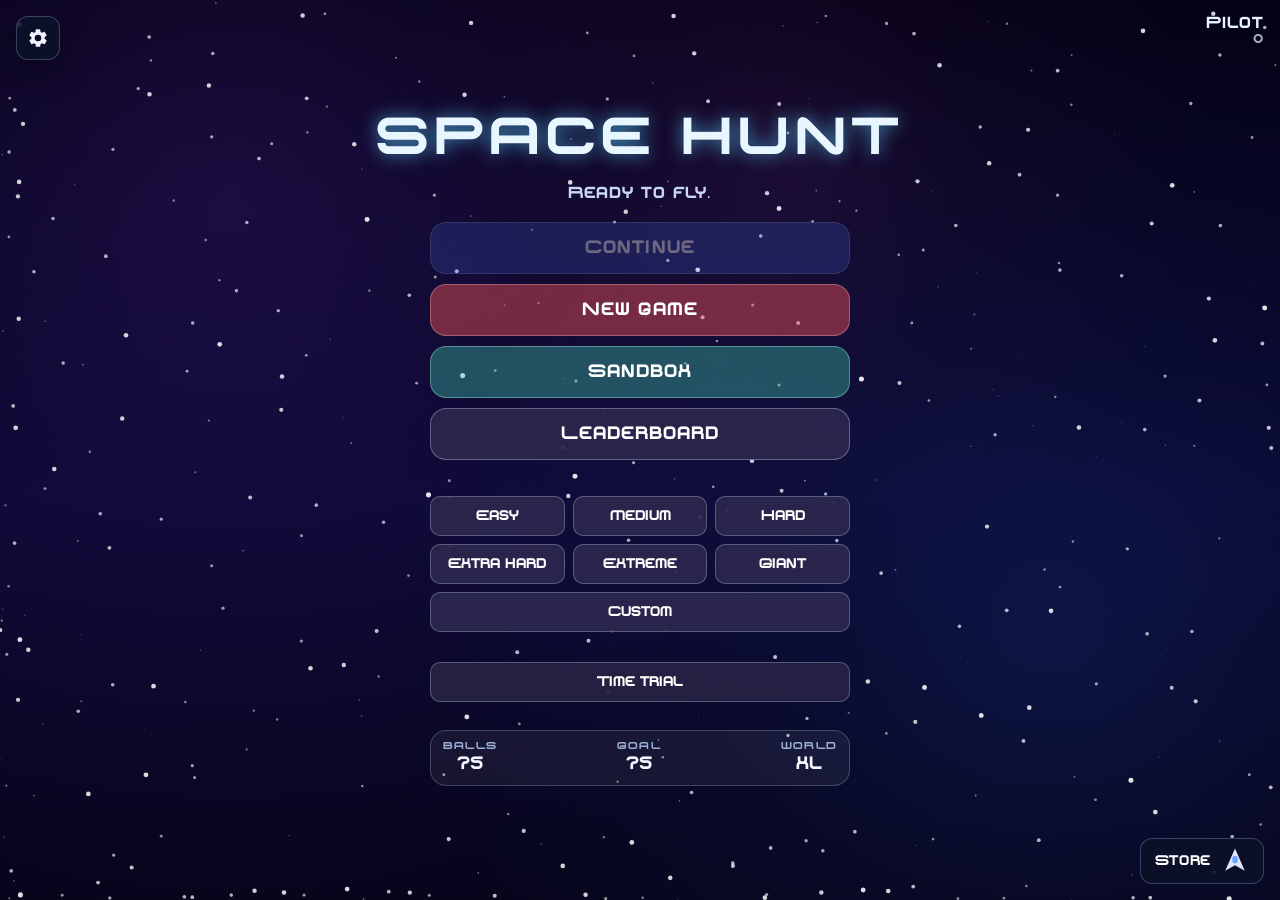
==== commit 5abf9bf5: "Add Giant mode with doubled planets and doubling score. Co-authored-by: Cursor <cursoragent@cursor.c" ====
--- a/game.html
+++ b/game.html
@@ -118,6 +118,7 @@
                                 <button type="button" class="diff-btn" data-diff="hard">Hard</button>
                                 <button type="button" class="diff-btn" data-diff="extra">Extra hard</button>
                                 <button type="button" class="diff-btn" data-diff="extreme">Extreme</button>
+                                <button type="button" class="diff-btn" data-diff="giant">Giant</button>
                                 <button type="button" class="diff-btn" data-diff="custom">Custom</button>
                             </div>
                         </section>
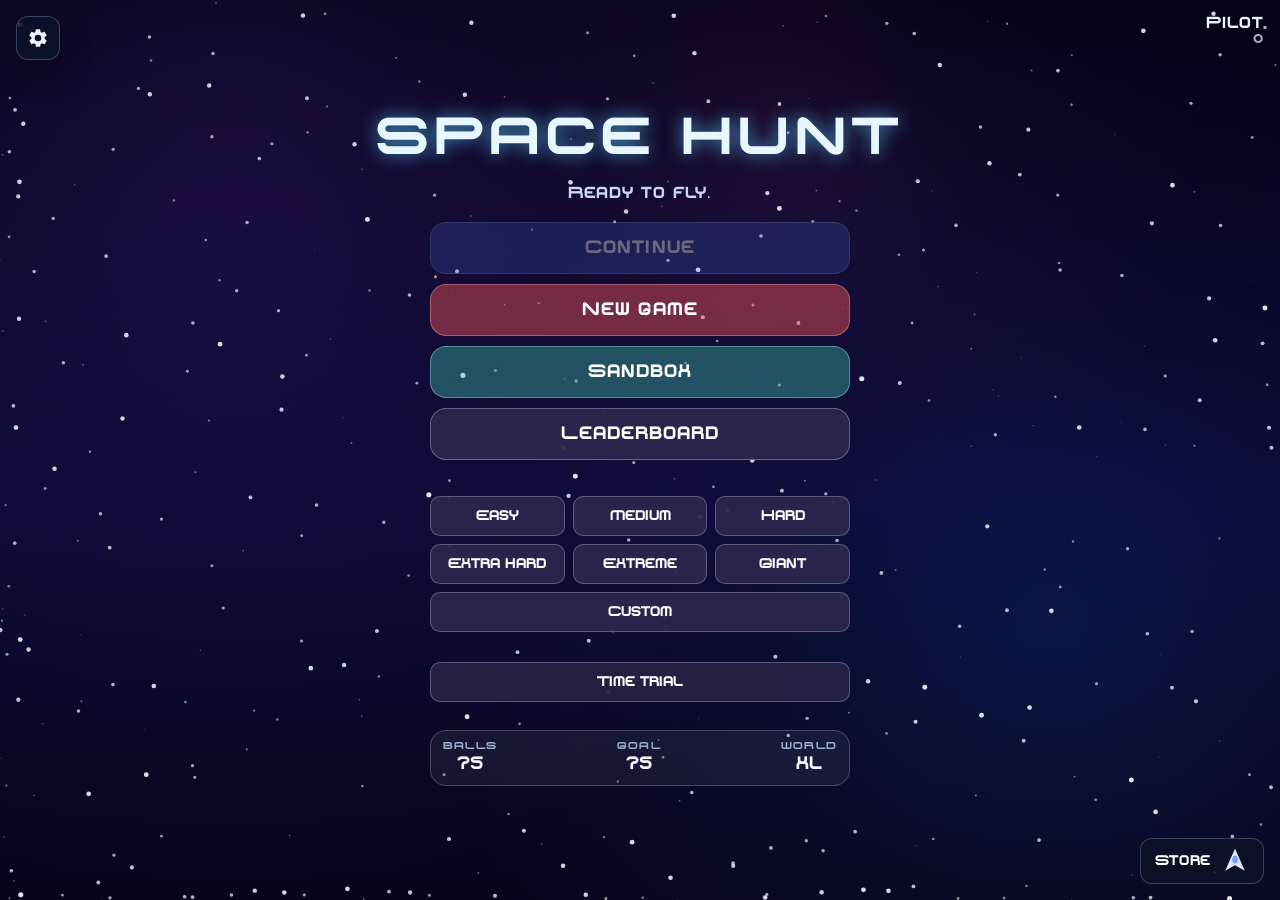
==== commit 4d73468d: "Let Giant keep hunt and ship settings. Giant no longer jumps to Custom when those sliders move, and " ====
--- a/game.html
+++ b/game.html
@@ -147,7 +147,7 @@
                         </section>
                     </div>
                 </details>
-                <details class="settings-fold">
+                <details class="settings-fold giant-hide">
                     <summary>Spike balls</summary>
                     <div class="settings-fold-body">
                         <section class="settings-block preset-only">
@@ -166,7 +166,7 @@
                         </section>
                     </div>
                 </details>
-                <details class="settings-fold">
+                <details class="settings-fold giant-hide">
                     <summary>Meteors</summary>
                     <div class="settings-fold-body">
                         <section class="settings-block preset-only">
@@ -192,7 +192,7 @@
                         </section>
                     </div>
                 </details>
-                <details class="settings-fold custom-only hidden">
+                <details class="settings-fold custom-only hidden giant-hide">
                     <summary>Comets</summary>
                     <div class="settings-fold-body">
                         <section class="settings-block">
@@ -218,7 +218,7 @@
                         </section>
                     </div>
                 </details>
-                <details class="settings-fold custom-only hidden">
+                <details class="settings-fold custom-only hidden giant-hide">
                     <summary>Neutron stars</summary>
                     <div class="settings-fold-body">
                         <section class="settings-block">
--- a/game.css
+++ b/game.css
@@ -324,6 +324,10 @@
 
 .custom-only.hidden,
 .preset-only.hidden {
+    display: none;
+}
+
+body.giant-mode .giant-hide {
     display: none;
 }
 
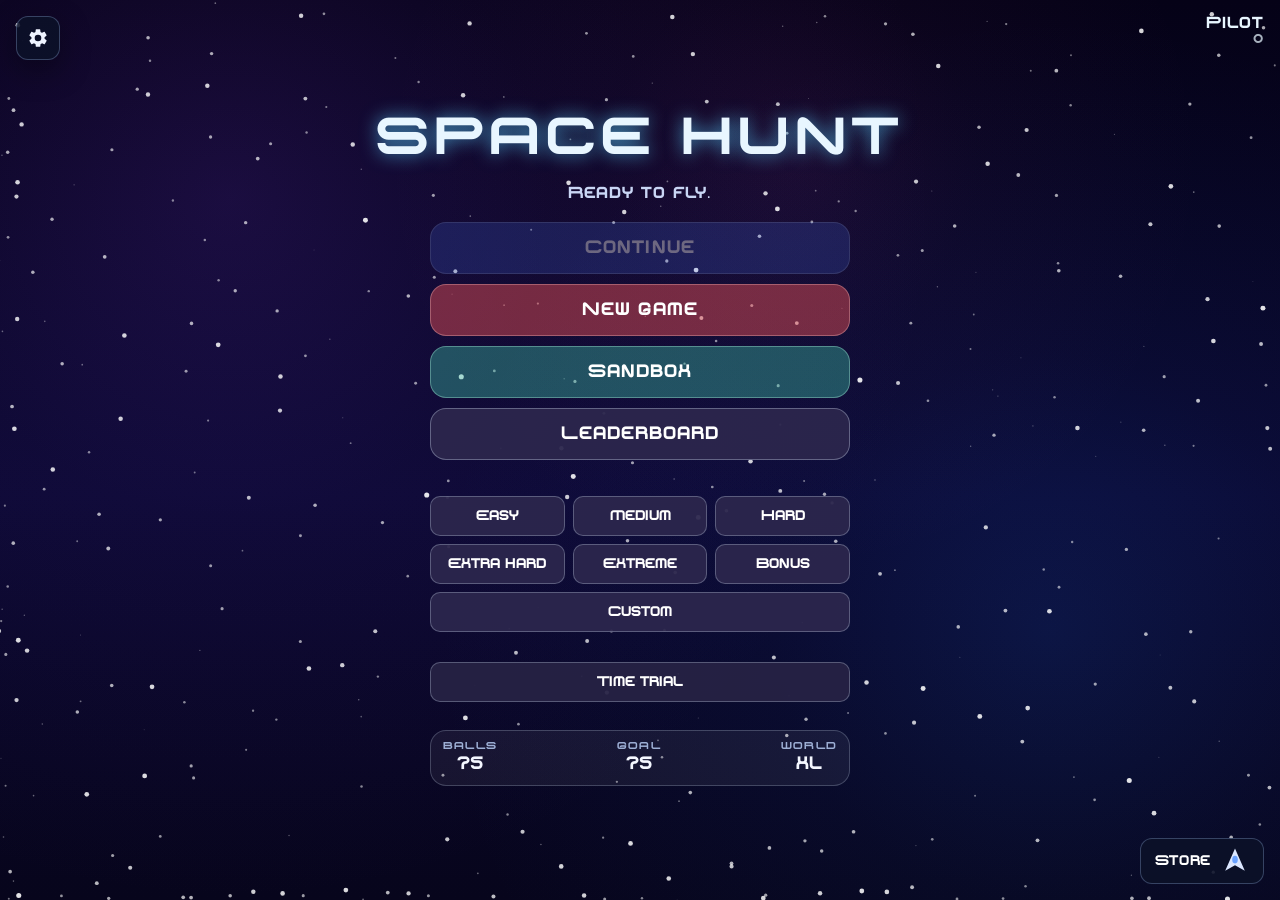
==== commit 168c9826: "Rename Giant mode to Bonus. Co-authored-by: Cursor <cursoragent@cursor.com>" ====
--- a/game.html
+++ b/game.html
@@ -118,7 +118,7 @@
                                 <button type="button" class="diff-btn" data-diff="hard">Hard</button>
                                 <button type="button" class="diff-btn" data-diff="extra">Extra hard</button>
                                 <button type="button" class="diff-btn" data-diff="extreme">Extreme</button>
-                                <button type="button" class="diff-btn" data-diff="giant">Giant</button>
+                                <button type="button" class="diff-btn" data-diff="bonus">Bonus</button>
                                 <button type="button" class="diff-btn" data-diff="custom">Custom</button>
                             </div>
                         </section>
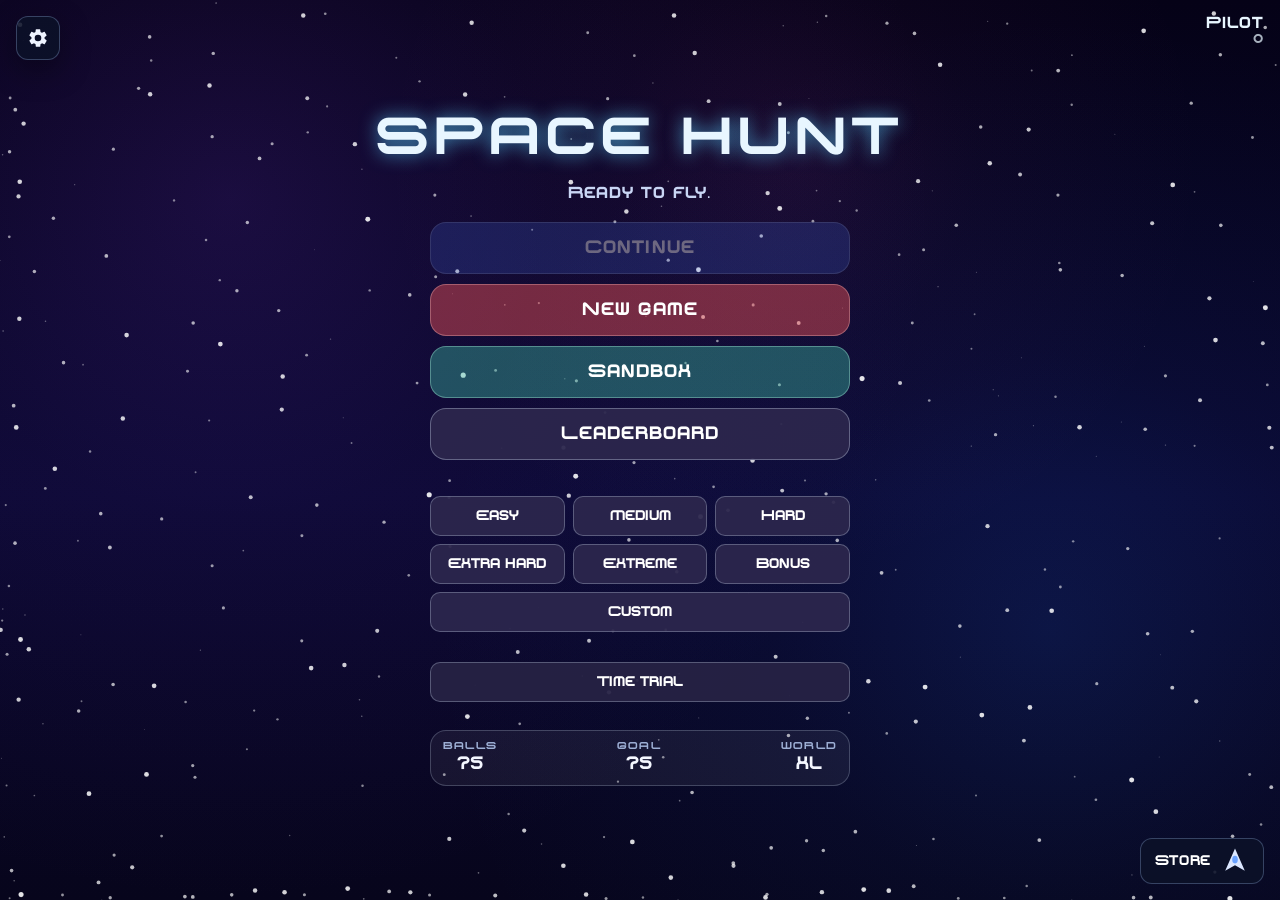
==== commit 6952fc2f: "Add supernovas that blast nearby planets. Co-authored-by: Cursor <cursoragent@cursor.com>" ====
--- a/game.html
+++ b/game.html
@@ -237,6 +237,18 @@
                         </section>
                     </div>
                 </details>
+                <details class="settings-fold custom-only hidden giant-hide">
+                    <summary>Supernovas</summary>
+                    <div class="settings-fold-body">
+                        <section class="settings-block">
+                            <div class="settings-heading">
+                                <p class="label">Count</p>
+                                <p class="value"><span id="nova-slider-value">3</span></p>
+                            </div>
+                            <input type="range" id="nova-slider" min="0" max="20" step="1" value="3" aria-label="Supernovas on the board">
+                        </section>
+                    </div>
+                </details>
                 <details class="settings-fold">
                     <summary>Ship</summary>
                     <div class="settings-fold-body">
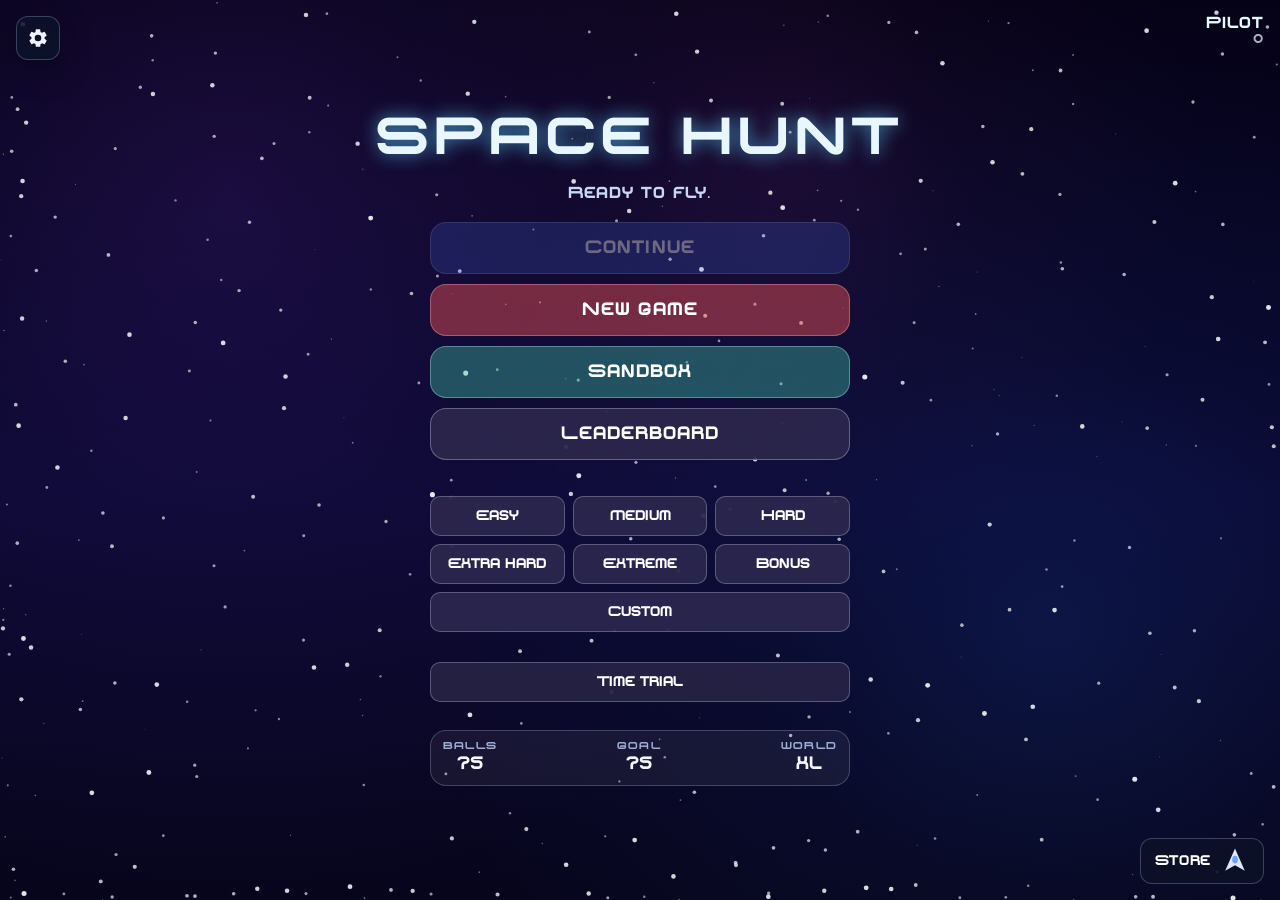
==== commit 269fffc4: "Add the solar-system ship and keep craft facing left or right. Co-authored-by: Cursor <cursoragent@c" ====
--- a/game.html
+++ b/game.html
@@ -429,6 +429,10 @@
                         <img src="public/images/ships/firefly-2.webp" alt="">
                         <span class="ship-lock">1,459,650</span>
                     </button>
+                    <button type="button" class="ship-btn is-locked" data-ship="solar-system" aria-label="Solar system ship">
+                        <img src="public/images/ships/solar-system-ship.png" alt="">
+                        <span class="ship-lock">2,189,470</span>
+                    </button>
                     </div>
                 </section>
             </div>
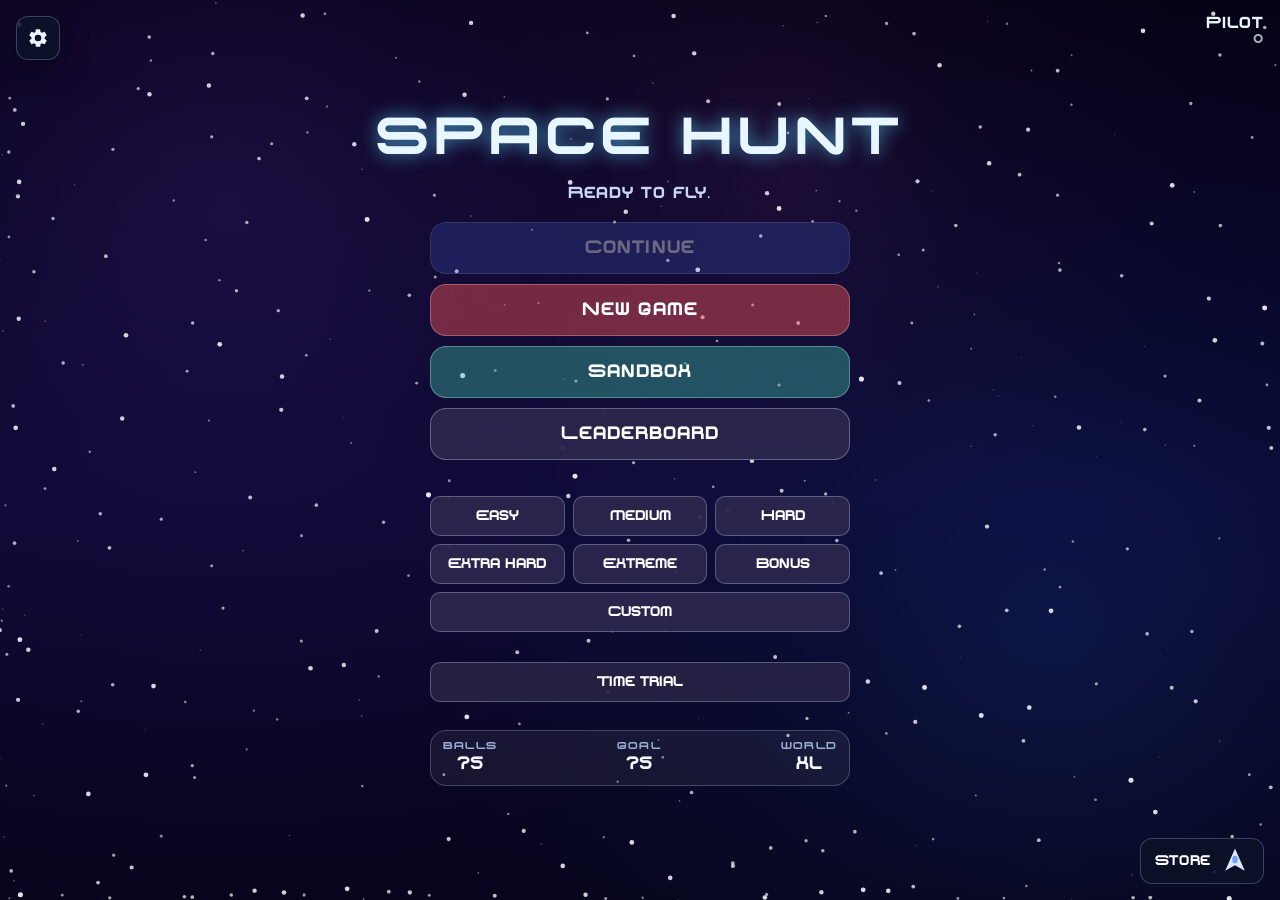
==== commit abb39849: "Add Harlie ship 2 as the top store craft. Co-authored-by: Cursor <cursoragent@cursor.com>" ====
--- a/game.html
+++ b/game.html
@@ -433,6 +433,10 @@
                         <img src="public/images/ships/solar-system-ship.png" alt="">
                         <span class="ship-lock">2,189,470</span>
                     </button>
+                    <button type="button" class="ship-btn is-locked" data-ship="harlie-ship-2" aria-label="Harlie ship 2">
+                        <img src="public/images/ships/harlie-ship-2.png" alt="">
+                        <span class="ship-lock">3,284,210</span>
+                    </button>
                     </div>
                 </section>
             </div>
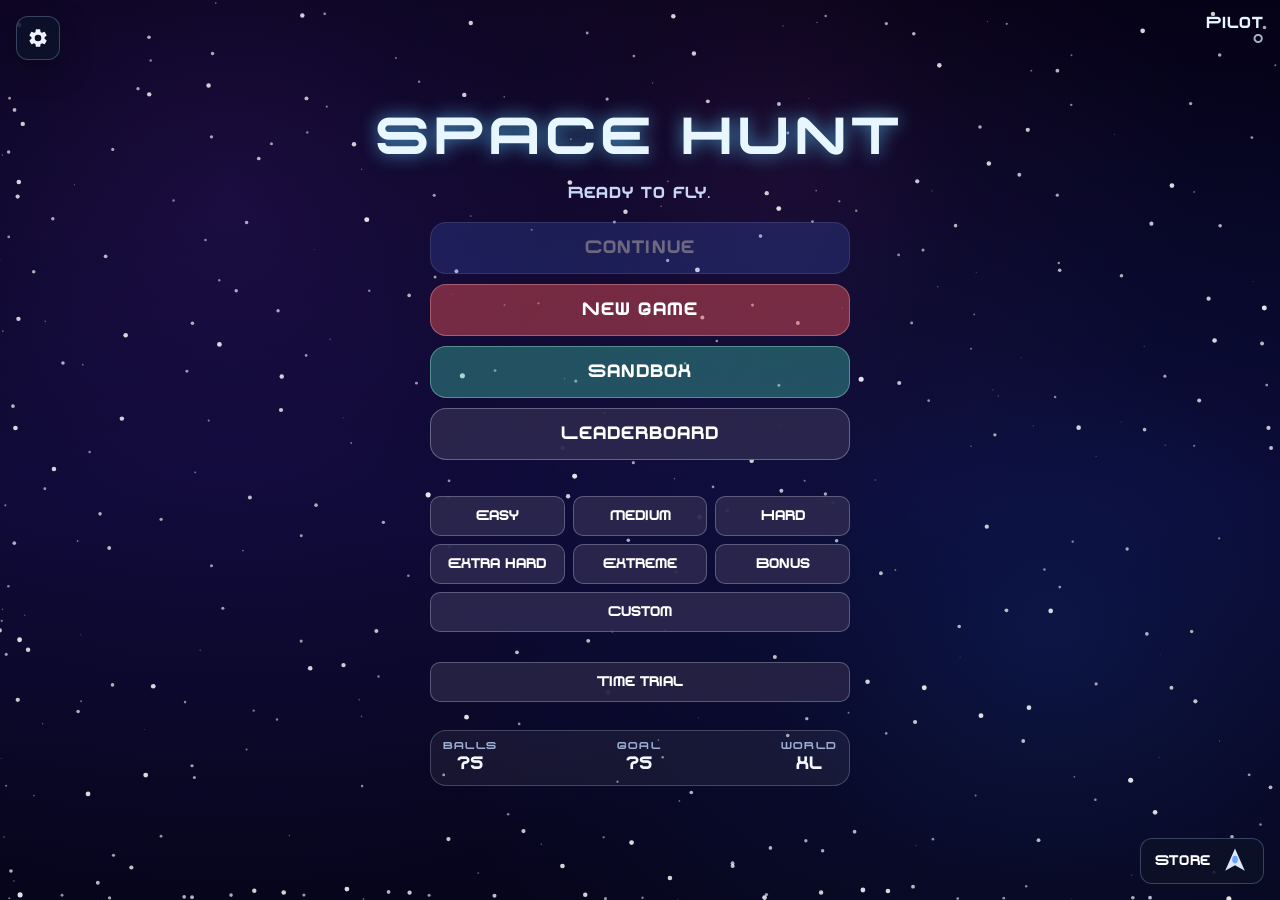
==== commit 31ea1c10: "Add a Bonus multiplier control from 2x to 126x. Co-authored-by: Cursor <cursoragent@cursor.com>" ====
--- a/game.html
+++ b/game.html
@@ -145,6 +145,16 @@
                                 <button type="button" class="world-btn is-on" data-world="20000" data-size="xl">xl</button>
                             </div>
                         </section>
+                        <section class="settings-block bonus-only hidden">
+                            <div class="settings-heading">
+                                <p class="label">Multiplier</p>
+                                <p class="value zoom-value">
+                                    <input type="text" class="bonus-mul-input" id="bonus-mul-input" value="2" inputmode="numeric" enterkeyhint="done" autocomplete="off" spellcheck="false" aria-label="Bonus ball multiplier">
+                                    <span aria-hidden="true">×</span>
+                                </p>
+                            </div>
+                            <input type="range" id="bonus-mul-slider" min="2" max="126" step="1" value="2" aria-label="Bonus ball multiplier">
+                        </section>
                     </div>
                 </details>
                 <details class="settings-fold giant-hide">
--- a/game.css
+++ b/game.css
@@ -323,7 +323,8 @@
 }
 
 .custom-only.hidden,
-.preset-only.hidden {
+.preset-only.hidden,
+.bonus-only.hidden {
     display: none;
 }
 
@@ -413,7 +414,8 @@
     gap: 2px;
 }
 
-.zoom-input {
+.zoom-input,
+.bonus-mul-input {
     width: 4.8em;
     min-width: 0;
     min-height: 44px;
@@ -434,7 +436,8 @@
     -webkit-user-select: text;
 }
 
-.zoom-input:focus {
+.zoom-input:focus,
+.bonus-mul-input:focus {
     outline: 2px solid rgba(79, 124, 255, 0.85);
     outline-offset: 1px;
 }
@@ -1536,7 +1539,8 @@
         font-size: 20px;
     }
 
-    .zoom-input {
+    .zoom-input,
+    .bonus-mul-input {
         font-size: 20px;
         min-height: 40px;
         border-radius: 8px;
